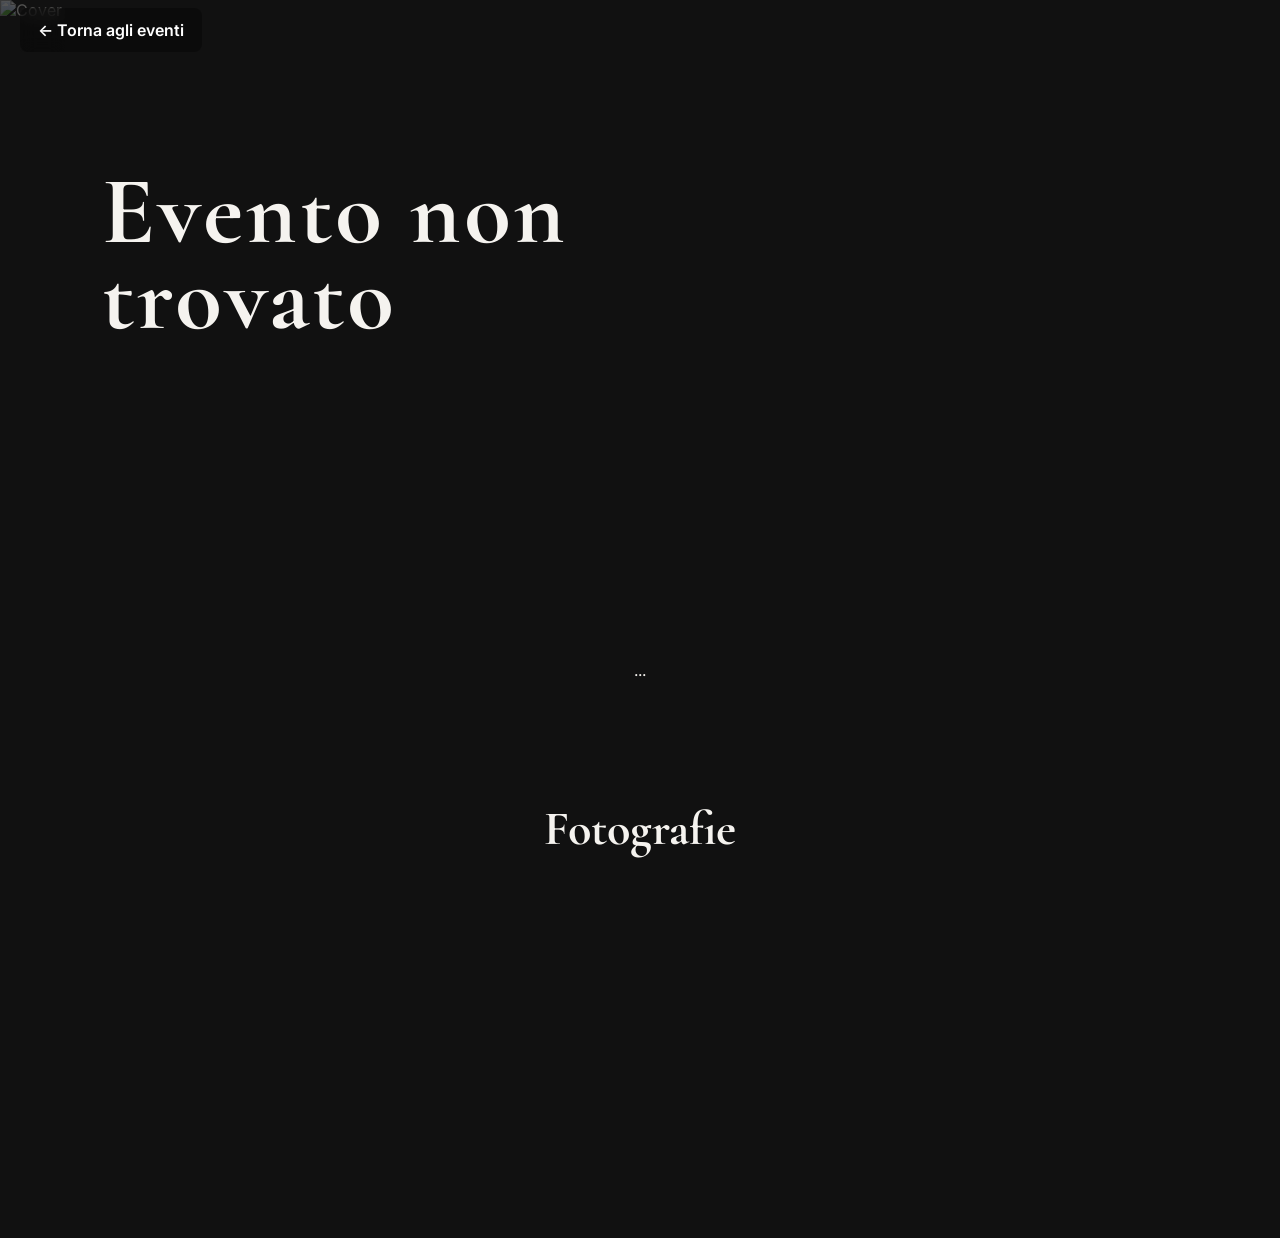
==== gallery.html @ 1625ad50 "Release Beta 0.5.0 - Multi event gallery completed" ====
<!DOCTYPE html>
<html lang="it">

<head>

    <meta charset="UTF-8">

    <meta name="viewport" content="width=device-width, initial-scale=1.0">

    <title>FLAVIUS e20</title>

    <link rel="preconnect" href="https://fonts.googleapis.com">

    <link rel="preconnect" href="https://fonts.gstatic.com" crossorigin>

    <link href="https://fonts.googleapis.com/css2?family=Cormorant+Garamond:wght@500;700&family=Inter:wght@300;400;500;600&display=swap" rel="stylesheet">

    <link rel="stylesheet" href="css/style.css">

</head>

<body>

    <nav class="topbar">

    <a href="index.html" class="back-button">
        ← Torna agli eventi
    </a>

</nav>

<header class="hero" style="height:60vh;">

    <div class="overlay"></div>

    <img id="cover-image" src="" alt="Cover">

    <section class="hero-content">

        <h1 id="event-title">
            Caricamento...
        </h1>

        <p id="event-description"></p>

        <p id="photo-count"></p>

    </section>

</header>

<section id="galleries">

    <div class="section-title">

        ...

<section id="galleries">

    <div class="section-title">

        <h2>Fotografie</h2>

    </div>

    <div id="photo-grid" class="gallery-grid"></div>

</section>

<div id="lightbox" class="lightbox">

    <span id="close-lightbox">&times;</span>

    <img id="lightbox-image" alt="">

</div>

<script src="js/event.js"></script>

</body>
</html>
---- css/style.css ----
/* ======================================================
   FLA Gallery - Home v0.1.1
   Great Project Team (GPT)
   ====================================================== */

* {
    margin: 0;
    padding: 0;
    box-sizing: border-box;
}

html {
    scroll-behavior: smooth;
}

body {
    background: #111111;
    color: #F5F3EF;
    font-family: "Inter", sans-serif;
    overflow-x: hidden;
}

/* ================= HERO ================= */

.hero {
    position: relative;
    width: 100%;
    height: 100vh;

    display: flex;
    align-items: center;

    overflow: hidden;
}

/* HERO IMAGE */

.hero img {
    position: absolute;
    inset: 0;

    width: 100%;
    height: 100%;

    object-fit: cover;

    animation: heroZoom 28s ease-in-out infinite alternate;
}

/* DARK OVERLAY */

.overlay {
    position: absolute;
    inset: 0;

    background: linear-gradient(
        90deg,
        rgba(17,17,17,.72) 0%,
        rgba(17,17,17,.48) 38%,
        rgba(17,17,17,.15) 100%
    );

    z-index: 1;
}

/* HERO CONTENT */

.hero-content {

    position: relative;

    z-index: 2;

    max-width: 650px;

    margin-left: 8vw;

    opacity: 0;

    transform: translateY(40px);

    animation: intro 1.4s ease forwards;

    animation-delay: .3s;

}

.hero h1 {

    font-family: "Cormorant Garamond", serif;

    font-size: 6rem;

    line-height: .9;

    letter-spacing: 3px;

    font-weight: 700;

}

.hero h1 span {

    display: block;

    color: #C8A96A;

}

.hero p {

    margin-top: 30px;

    font-size: 1.2rem;

    letter-spacing: .08em;

    opacity: .92;

}

/* BUTTON */

.button {

    display: inline-block;

    margin-top: 45px;

    padding: 16px 34px;

    border: 1px solid #C8A96A;

    color: #F5F3EF;

    text-decoration: none;

    font-weight: 600;

    letter-spacing: .05em;

    transition: .35s;

}

.button:hover {

    background: #C8A96A;

    color: #111111;

    letter-spacing: .12em;

}

/* ================= GALLERIES ================= */

#galleries {

    background: #111111;

    padding: 120px 8vw;

}

#galleries h2 {

    font-family: "Cormorant Garamond", serif;

    font-size: 3rem;

    margin-bottom: 20px;

}

#galleries p {

    color: #D7D3CC;

    line-height: 1.8;

    max-width: 700px;

}

/* ================= ANIMATIONS ================= */

@keyframes heroZoom {

    from {

        transform: scale(1);

    }

    to {

        transform: scale(1.06);

    }

}

@keyframes intro {

    to {

        opacity: 1;

        transform: translateY(0);

    }

}

/* ================= MOBILE ================= */

@media (max-width: 900px) {

    .hero {

        justify-content: center;

    }

    .hero-content {

        margin: 0 30px;

        text-align: center;

    }

    .hero h1 {

        font-size: 3.8rem;

    }

    .hero p {

        font-size: 1rem;

    }

    .button {

        width: 100%;

    }

    .overlay {

        background: linear-gradient(
            180deg,
            rgba(17,17,17,.45),
            rgba(17,17,17,.65)
        );

    }

}/* ===========================
   GALLERY GRID
=========================== */

.section-title{

    text-align:center;

    margin-bottom:70px;

}

.section-title h2{

    font-family:"Cormorant Garamond",serif;

    font-size:3rem;

    margin-bottom:10px;

}

.section-title p{

    color:#cfcfcf;

    letter-spacing:.04em;

}

.gallery-grid{

    display:grid;

    grid-template-columns:repeat(auto-fit,minmax(320px,1fr));

    gap:40px;

}

.gallery-card{

    cursor:pointer;

    transition:.4s;

    overflow:hidden;

    background:#1c1c1c;

    color:white;

    padding:20px;

    margin:20px 0;

    border-radius:12px;


}

.gallery-card:hover{

    transform:translateY(-8px);

}

.gallery-card img{

    width:100%;

    height: 500px;

    object-fit: contain;

    background: #111;

    display:block;

    transition:.6s;

}

.gallery-card:hover img{

    transform:scale(1.03);

}

.gallery-info{

    padding-top:18px;

}

.gallery-info h3{

    font-family:"Cormorant Garamond",serif;

    font-size:2rem;

}

.gallery-info p{

    margin-top:6px;

    color:#C8A96A;

}

.gallery-info span{

    display:block;

    margin-top:12px;

    color:#bbbbbb;

    font-size:.9rem;

}

.gallery-card img{

    border-radius:4px;
}

.gallery-info{

    padding-left:4px;
}
.gallery-meta{

    margin-top:15px;

    display:flex;

    gap:20px;

    flex-wrap:wrap;

    color:#999;

    font-size:.85rem;
}
.gallery-link{

    text-decoration:none;

    color:inherit;

    display:block;

}
.gallery-photo{

    width:100%;

    display:block;

    border-radius:8px;

    transition:.3s;

}

.gallery-photo:hover{

    transform:scale(1.02);

}
/* ==========================
   LIGHTBOX
========================== */

.lightbox{

    position:fixed;

    inset:0;

    background:rgba(0,0,0,.95);

    display:none;

    justify-content:center;

    align-items:center;

    z-index:9999;

}

.lightbox.active{

    display:flex;

}

.lightbox img{

    max-width:92vw;

    max-height:92vh;

    object-fit:contain;

}

#close-lightbox{

    position:absolute;

    top:30px;

    right:40px;

    color:white;

    font-size:50px;

    cursor:pointer;

    user-select:none;

}

.photo-card{

    overflow:hidden;

    border-radius:10px;

    background:#181818;

}

.gallery-photo{

    cursor:pointer;

    aspect-ratio:3/2;

    object-fit:cover;

    width:100%;

    display:block;

    transition:.35s;

}

.gallery-photo:hover{

    transform:scale(1.04);

}

#photo-count{

    margin-top:18px;

    color:#C8A96A;

    font-size:.95rem;

    letter-spacing:.08em;

    font-weight:600;

}

.topbar{

    position:absolute;

    top:20px;

    left:20px;

    z-index:100;

}

.back-button{

    color:white;

    text-decoration:none;

    font-weight:600;

    padding:12px 18px;

    background:rgba(0,0,0,.35);

    backdrop-filter:blur(8px);

    border-radius:8px;

    transition:.3s;

}

.back-button:hover{

    background:#C8A96A;

    color:#111;

}
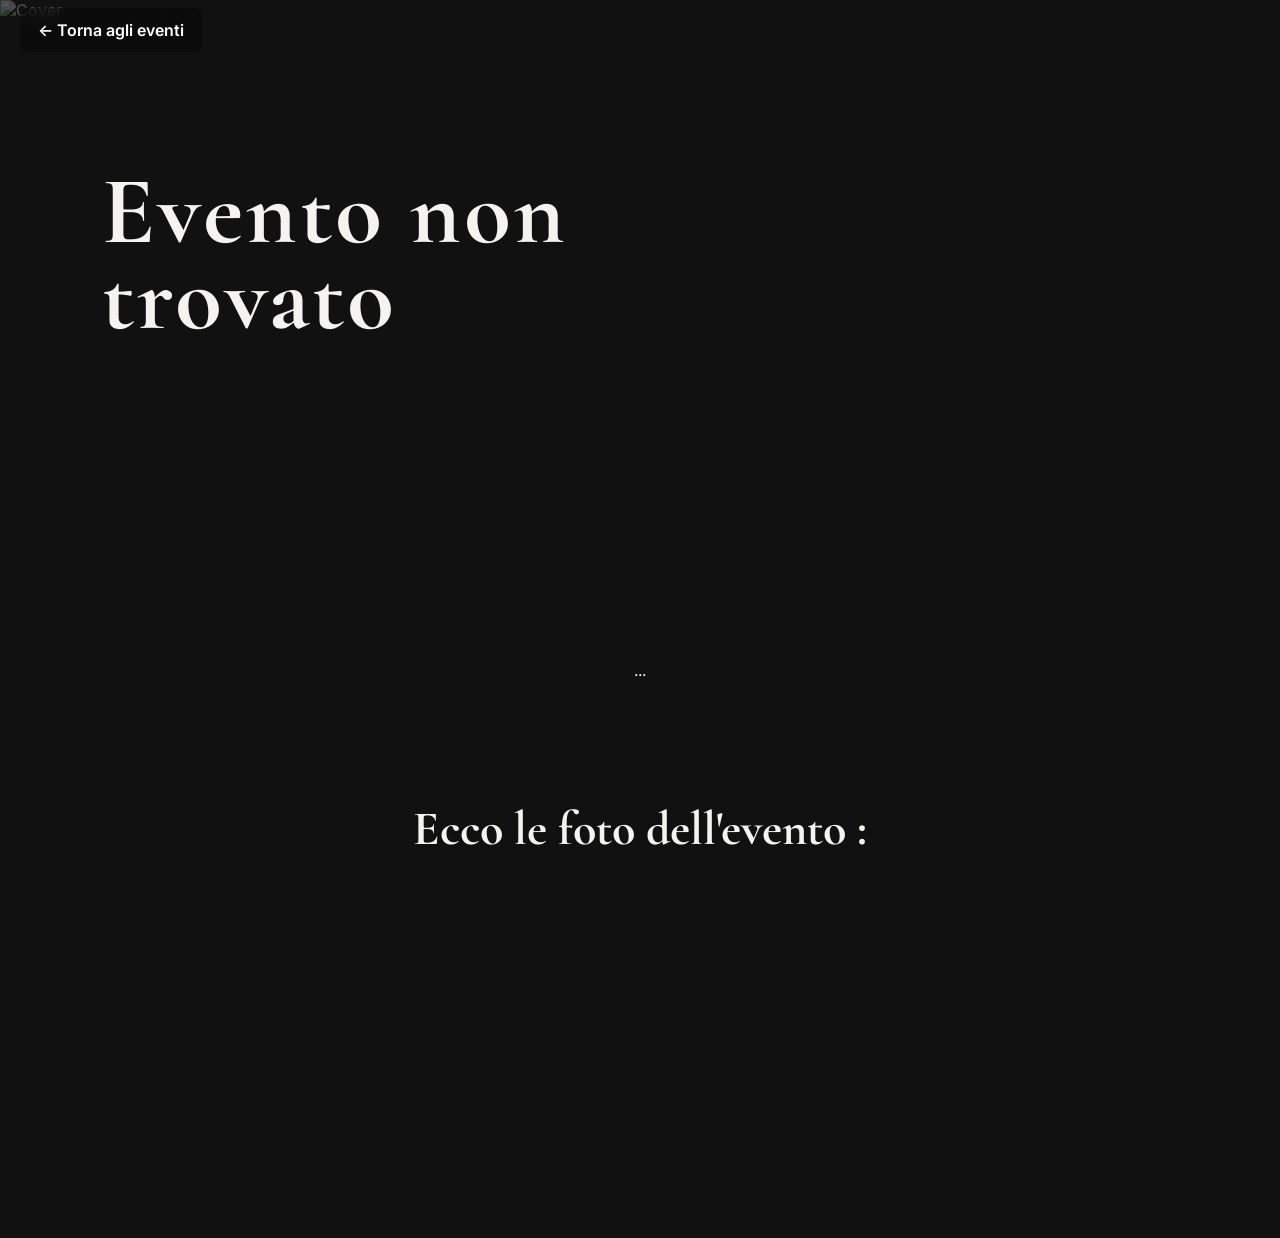
==== commit 5c92fe18: "Piccole modifiche grafiche" ====
--- a/gallery.html
+++ b/gallery.html
@@ -59,7 +59,7 @@
 
     <div class="section-title">
 
-        <h2>Fotografie</h2>
+        <h2>Ecco le foto dell'evento :</h2>
 
     </div>
 
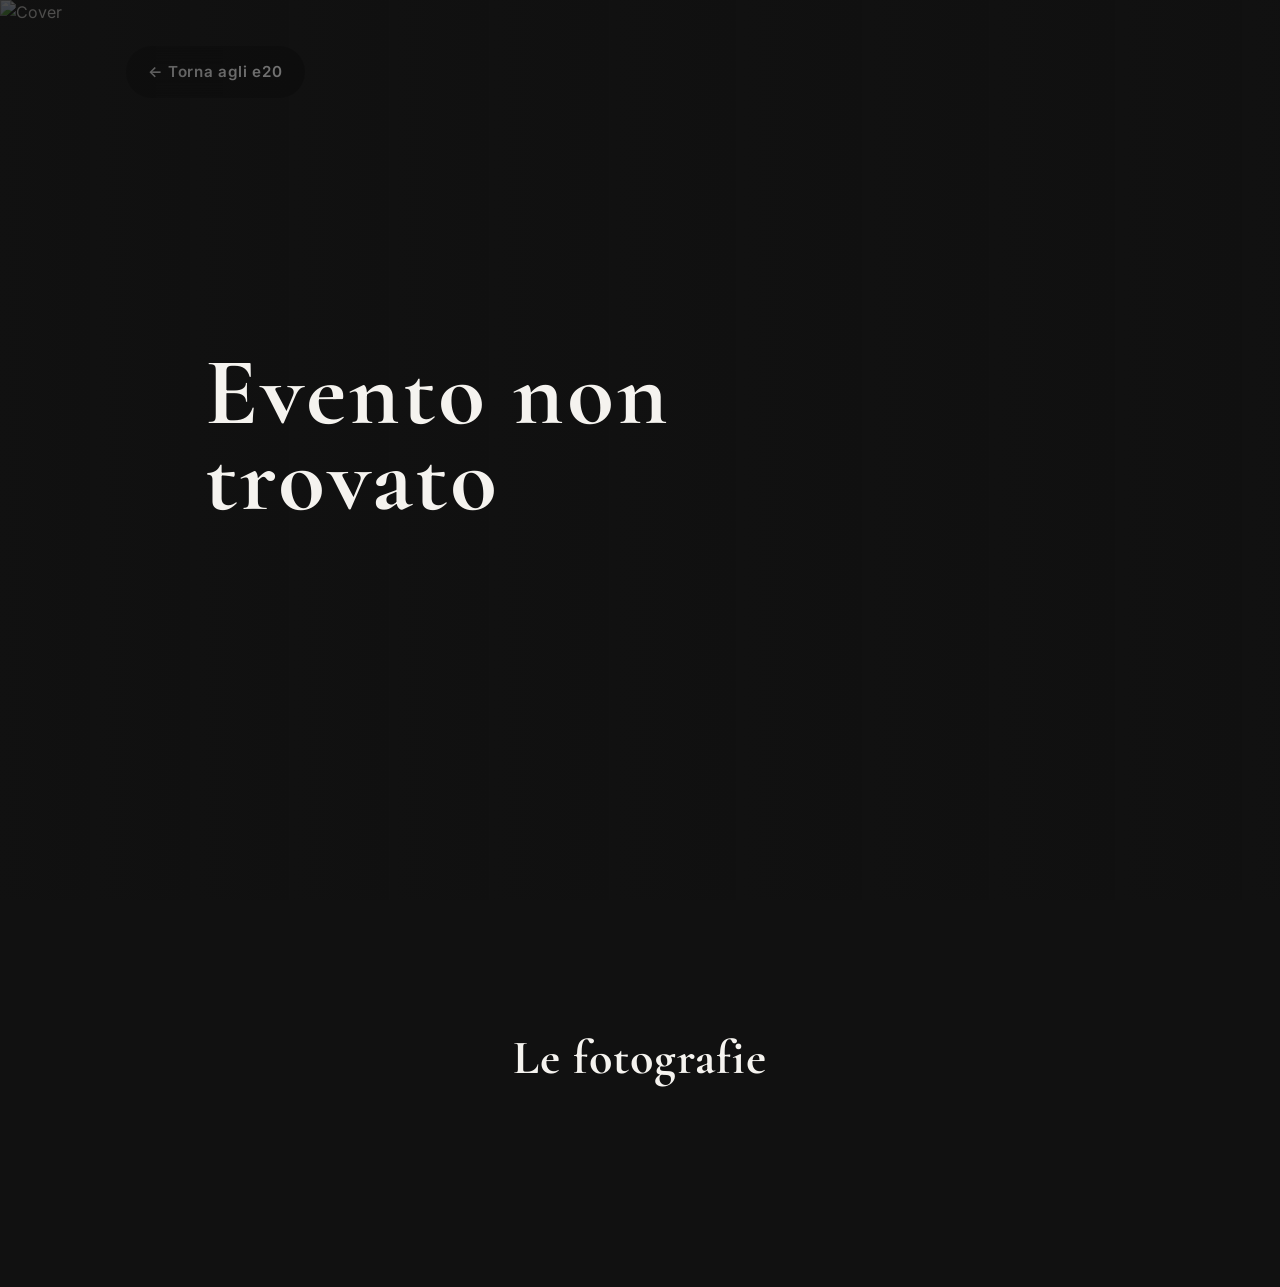
==== commit 6287424c: "Beta 0.6 - pagina evento pulita e lightbox completo" ====
--- a/gallery.html
+++ b/gallery.html
@@ -1,81 +1,55 @@
 <!DOCTYPE html>
 <html lang="it">
-
 <head>
-
     <meta charset="UTF-8">
-
     <meta name="viewport" content="width=device-width, initial-scale=1.0">
-
     <title>FLAVIUS e20</title>
 
     <link rel="preconnect" href="https://fonts.googleapis.com">
-
     <link rel="preconnect" href="https://fonts.gstatic.com" crossorigin>
-
     <link href="https://fonts.googleapis.com/css2?family=Cormorant+Garamond:wght@500;700&family=Inter:wght@300;400;500;600&display=swap" rel="stylesheet">
-
     <link rel="stylesheet" href="css/style.css">
-
 </head>
-
 <body>
 
-    <nav class="topbar">
-
-    <a href="index.html" class="back-button">
-        ← Torna agli eventi
-    </a>
-
+<nav class="topbar">
+    <a href="index.html" class="back-button">← Torna agli e20</a>
 </nav>
 
-<header class="hero" style="height:60vh;">
-
+<header class="hero event-hero">
     <div class="overlay"></div>
-
     <img id="cover-image" src="" alt="Cover">
 
     <section class="hero-content">
-
-        <h1 id="event-title">
-            Caricamento...
-        </h1>
-
+        <h1 id="event-title">Caricamento...</h1>
         <p id="event-description"></p>
-
         <p id="photo-count"></p>
-
     </section>
-
 </header>
 
-<section id="galleries">
+<main>
+    <section id="galleries" class="event-gallery-section">
+        <div class="section-title">
+            <h2>Le fotografie</h2>
+        </div>
 
-    <div class="section-title">
+        <div id="photo-grid" class="photo-grid"></div>
+    </section>
+</main>
 
-        ...
+<div id="lightbox" class="lightbox" aria-hidden="true">
+    <button id="close-lightbox" class="lightbox-close-button" type="button">Chiudi</button>
 
-<section id="galleries">
+    <button id="lightbox-prev" class="lightbox-nav lightbox-prev" type="button" aria-label="Fotografia precedente">‹</button>
 
-    <div class="section-title">
-
-        <h2>Ecco le foto dell'evento :</h2>
-
+    <div class="lightbox-content">
+        <img id="lightbox-image" alt="">
+        <div id="lightbox-counter" class="lightbox-counter">Foto 1 di 1</div>
     </div>
 
-    <div id="photo-grid" class="gallery-grid"></div>
-
-</section>
-
-<div id="lightbox" class="lightbox">
-
-    <span id="close-lightbox">&times;</span>
-
-    <img id="lightbox-image" alt="">
-
+    <button id="lightbox-next" class="lightbox-nav lightbox-next" type="button" aria-label="Fotografia successiva">›</button>
 </div>
 
 <script src="js/event.js"></script>
-
 </body>
-</html>+</html>
--- a/css/style.css
+++ b/css/style.css
@@ -1,574 +1,2036 @@
-/* ======================================================
-   FLA Gallery - Home v0.1.1
-   Great Project Team (GPT)
-   ====================================================== */
-
-* {
-    margin: 0;
-    padding: 0;
-    box-sizing: border-box;
-}
-
-html {
-    scroll-behavior: smooth;
-}
-
-body {
-    background: #111111;
-    color: #F5F3EF;
-    font-family: "Inter", sans-serif;
-    overflow-x: hidden;
-}
-
-/* ================= HERO ================= */
-
-.hero {
-    position: relative;
-    width: 100%;
-    height: 100vh;
-
-    display: flex;
-    align-items: center;
-
-    overflow: hidden;
-}
-
-/* HERO IMAGE */
-
-.hero img {
-    position: absolute;
-    inset: 0;
-
-    width: 100%;
-    height: 100%;
-
-    object-fit: cover;
-
-    animation: heroZoom 28s ease-in-out infinite alternate;
-}
-
-/* DARK OVERLAY */
-
-.overlay {
-    position: absolute;
-    inset: 0;
-
-    background: linear-gradient(
-        90deg,
-        rgba(17,17,17,.72) 0%,
-        rgba(17,17,17,.48) 38%,
-        rgba(17,17,17,.15) 100%
+/* ==========================================================
+   FLAVIUS e20
+   style.css
+   Beta 0.6
+   ========================================================== */
+
+/* ==========================================================
+   ROOT
+   ========================================================== */
+
+:root{
+
+    --bg:#111111;
+    --bg2:#181818;
+    --card:#1c1c1c;
+
+    --text:#F5F3EF;
+    --text-soft:#d8d4cd;
+
+    --gold:#C8A96A;
+    --gold-hover:#d8bc82;
+
+    --border:#2a2a2a;
+
+    --shadow:
+        0 18px 40px rgba(0,0,0,.35);
+
+    --radius:14px;
+
+    --transition:.35s ease;
+
+    --max-width:1400px;
+
+}
+
+/* ==========================================================
+   RESET
+   ========================================================== */
+
+*{
+    margin:0;
+    padding:0;
+    box-sizing:border-box;
+}
+
+html{
+
+    scroll-behavior:smooth;
+
+}
+
+body{
+
+    background:var(--bg);
+
+    color:var(--text);
+
+    font-family:"Inter",sans-serif;
+
+    overflow-x:hidden;
+
+    line-height:1.6;
+
+}
+
+/* ==========================================================
+   TYPOGRAPHY
+   ========================================================== */
+
+h1,h2,h3,h4{
+
+    font-family:"Cormorant Garamond",serif;
+
+    font-weight:700;
+
+    letter-spacing:.02em;
+
+}
+
+p{
+
+    color:var(--text-soft);
+
+}
+
+img{
+
+    max-width:100%;
+
+    display:block;
+
+}
+
+a{
+
+    color:inherit;
+
+    text-decoration:none;
+
+}
+
+/* ==========================================================
+   CONTAINER
+   ========================================================== */
+
+.container{
+
+    width:min(92%,var(--max-width));
+
+    margin:auto;
+
+}
+
+/* ==========================================================
+   HEADER
+   ========================================================== */
+
+header{
+
+    position:fixed;
+
+    top:0;
+
+    left:0;
+
+    width:100%;
+
+    z-index:1000;
+
+    transition:var(--transition);
+
+}
+
+header.scrolled{
+
+    backdrop-filter:blur(12px);
+
+    background:rgba(17,17,17,.78);
+
+    border-bottom:1px solid rgba(255,255,255,.05);
+
+}
+
+/* ==========================================================
+   NAVBAR
+   ========================================================== */
+
+nav{
+
+    display:flex;
+
+    justify-content:space-between;
+
+    align-items:center;
+
+    padding:22px 8vw;
+
+}
+
+.logo{
+
+    font-family:"Cormorant Garamond",serif;
+
+    font-size:2rem;
+
+    letter-spacing:.12em;
+
+}
+
+.logo span{
+
+    color:var(--gold);
+
+}
+
+nav ul{
+
+    display:flex;
+
+    gap:34px;
+
+    list-style:none;
+
+}
+
+nav li{
+
+    position:relative;
+
+}
+
+nav a{
+
+    font-size:.95rem;
+
+    letter-spacing:.08em;
+
+    transition:var(--transition);
+
+}
+
+nav a:hover{
+
+    color:var(--gold);
+
+}
+
+nav a::after{
+
+    content:"";
+
+    position:absolute;
+
+    left:0;
+
+    bottom:-6px;
+
+    width:0;
+
+    height:1px;
+
+    background:var(--gold);
+
+    transition:var(--transition);
+
+}
+
+nav a:hover::after{
+
+    width:100%;
+
+}
+
+/* ==========================================================
+   HERO
+   ========================================================== */
+
+.hero{
+
+    position:relative;
+
+    height:100vh;
+
+    display:flex;
+
+    align-items:center;
+
+    overflow:hidden;
+
+}
+
+.hero img{
+
+    position:absolute;
+
+    inset:0;
+
+    width:100%;
+
+    height:100%;
+
+    object-fit:cover;
+
+    animation:heroZoom 30s ease-in-out infinite alternate;
+
+}
+
+.overlay{
+
+    position:absolute;
+
+    inset:0;
+
+    background:
+
+        linear-gradient(
+            90deg,
+            rgba(17,17,17,.76) 0%,
+            rgba(17,17,17,.46) 40%,
+            rgba(17,17,17,.10) 100%
+        );
+
+    z-index:1;
+
+}
+
+.hero-content{
+
+    position:relative;
+
+    z-index:5;
+
+    max-width:700px;
+
+    margin-left:8vw;
+
+    opacity:0;
+
+    transform:translateY(40px);
+
+    animation:intro 1.2s ease forwards;
+
+    animation-delay:.4s;
+
+}
+
+.hero h1{
+
+    font-size:6rem;
+
+    line-height:.9;
+
+    letter-spacing:3px;
+
+}
+
+.hero h1 span{
+
+    display:block;
+
+    color:var(--gold);
+
+}
+
+.hero p{
+
+    margin-top:28px;
+
+    font-size:1.15rem;
+
+    max-width:560px;
+
+    letter-spacing:.05em;
+
+}
+
+/* ==========================================================
+   BUTTONS
+   ========================================================== */
+
+.button{
+
+    display:inline-flex;
+
+    align-items:center;
+
+    justify-content:center;
+
+    gap:10px;
+
+    margin-top:42px;
+
+    padding:16px 34px;
+
+    border:1px solid var(--gold);
+
+    border-radius:999px;
+
+    color:var(--text);
+
+    background:transparent;
+
+    font-weight:600;
+
+    letter-spacing:.08em;
+
+    transition:var(--transition);
+
+}
+
+.button:hover{
+
+    background:var(--gold);
+
+    color:var(--bg);
+
+    transform:translateY(-2px);
+
+    box-shadow:0 10px 30px rgba(200,169,106,.25);
+
+}
+
+/* ==========================================================
+   SECTIONS
+   ========================================================== */
+
+section{
+
+    padding:120px 8vw;
+
+}
+
+.section-title{
+
+    text-align:center;
+
+    margin-bottom:70px;
+
+}
+
+.section-title h2{
+
+    font-size:3rem;
+
+    margin-bottom:14px;
+
+}
+
+.section-title p{
+
+    max-width:720px;
+
+    margin:auto;
+
+    color:var(--text-soft);
+
+    letter-spacing:.04em;
+
+    line-height:1.8;
+
+}
+
+/* ==========================================================
+   GALLERIES
+   ========================================================== */
+
+#galleries{
+
+    background:var(--bg);
+
+}
+
+.gallery-grid{
+
+    display:grid;
+
+    grid-template-columns:repeat(auto-fit,minmax(320px,1fr));
+
+    gap:38px;
+
+    align-items:start;
+
+}
+
+.gallery-link{
+
+    display:block;
+
+    color:inherit;
+
+    text-decoration:none;
+
+}
+
+/* ==========================================================
+   GALLERY CARD
+   ========================================================== */
+
+.gallery-card{
+
+    background:var(--card);
+
+    border:1px solid rgba(255,255,255,.04);
+
+    border-radius:var(--radius);
+
+    overflow:hidden;
+
+    cursor:pointer;
+
+    transition:var(--transition);
+
+    box-shadow:var(--shadow);
+
+}
+
+.gallery-card:hover{
+
+    transform:translateY(-10px);
+
+    border-color:rgba(200,169,106,.35);
+
+}
+
+/* ==========================================================
+   COVER IMAGE
+   ========================================================== */
+
+.gallery-card img{
+
+    width:100%;
+
+    aspect-ratio:3/2;
+
+    object-fit:cover;
+
+    transition:transform .8s ease;
+
+}
+
+.gallery-card:hover img{
+
+    transform:scale(1.05);
+
+}
+
+/* ==========================================================
+   INFO
+   ========================================================== */
+
+.gallery-info{
+
+    padding:24px;
+
+}
+
+.gallery-info h3{
+
+    font-size:2rem;
+
+    margin-bottom:6px;
+
+}
+
+.gallery-info p{
+
+    color:var(--gold);
+
+    font-weight:500;
+
+}
+
+.gallery-info span{
+
+    display:block;
+
+    margin-top:14px;
+
+    font-size:.92rem;
+
+    color:#a8a8a8;
+
+    line-height:1.6;
+
+}
+
+/* ==========================================================
+   META
+   ========================================================== */
+
+.gallery-meta{
+
+    margin-top:18px;
+
+    display:flex;
+
+    flex-wrap:wrap;
+
+    gap:18px;
+
+    font-size:.86rem;
+
+    color:#969696;
+
+}
+
+.gallery-meta strong{
+
+    color:var(--gold);
+
+    font-weight:600;
+
+}
+
+/* ==========================================================
+   BADGE
+   ========================================================== */
+
+.gallery-badge{
+
+    position:absolute;
+
+    top:18px;
+
+    left:18px;
+
+    padding:8px 14px;
+
+    border-radius:999px;
+
+    background:rgba(17,17,17,.72);
+
+    backdrop-filter:blur(8px);
+
+    color:white;
+
+    font-size:.75rem;
+
+    letter-spacing:.08em;
+
+    text-transform:uppercase;
+
+    z-index:3;
+
+}
+
+.gallery-thumb{
+
+    position:relative;
+
+    overflow:hidden;
+
+}
+
+/* ==========================================================
+   ENTRY ANIMATION
+   ========================================================== */
+
+.fade-up{
+
+    opacity:0;
+
+    transform:translateY(40px);
+
+    transition:
+        opacity .9s ease,
+        transform .9s ease;
+
+}
+
+.fade-up.show{
+
+    opacity:1;
+
+    transform:translateY(0);
+
+}
+
+/* ==========================================================
+   HOVER GLOW
+   ========================================================== */
+
+.gallery-card::after{
+
+    content:"";
+
+    position:absolute;
+
+    inset:0;
+
+    pointer-events:none;
+
+    background:
+        radial-gradient(circle at top,
+        rgba(255,255,255,.08),
+        transparent 60%);
+
+    opacity:0;
+
+    transition:.45s;
+
+}
+
+.gallery-card:hover::after{
+
+    opacity:1;
+
+}
+
+/* ==========================================================
+   PHOTO GALLERY
+   ========================================================== */
+
+.photo-grid{
+
+    display:grid;
+
+    grid-template-columns:repeat(auto-fit,minmax(280px,1fr));
+
+    gap:24px;
+
+    margin-top:50px;
+
+}
+
+.photo-card{
+
+    position:relative;
+
+    overflow:hidden;
+
+    border-radius:var(--radius);
+
+    background:var(--card);
+
+    border:1px solid rgba(255,255,255,.05);
+
+    transition:var(--transition);
+
+    box-shadow:var(--shadow);
+
+}
+
+.photo-card:hover{
+
+    transform:translateY(-6px);
+
+    border-color:rgba(200,169,106,.35);
+
+}
+
+.gallery-photo{
+
+    width:100%;
+
+    aspect-ratio:3/2;
+
+    object-fit:cover;
+
+    cursor:pointer;
+
+    transition:transform .55s ease;
+
+}
+
+.photo-card:hover .gallery-photo{
+
+    transform:scale(1.06);
+
+}
+
+/* ==========================================================
+   PHOTO OVERLAY
+   ========================================================== */
+
+.photo-overlay{
+
+    position:absolute;
+
+    inset:0;
+
+    display:flex;
+
+    align-items:flex-end;
+
+    padding:20px;
+
+    background:linear-gradient(
+        to top,
+        rgba(0,0,0,.78),
+        rgba(0,0,0,.05)
     );
 
-    z-index: 1;
-}
-
-/* HERO CONTENT */
-
-.hero-content {
-
-    position: relative;
-
-    z-index: 2;
-
-    max-width: 650px;
-
-    margin-left: 8vw;
-
-    opacity: 0;
-
-    transform: translateY(40px);
-
-    animation: intro 1.4s ease forwards;
-
-    animation-delay: .3s;
-
-}
-
-.hero h1 {
-
-    font-family: "Cormorant Garamond", serif;
-
-    font-size: 6rem;
-
-    line-height: .9;
-
-    letter-spacing: 3px;
-
-    font-weight: 700;
-
-}
-
-.hero h1 span {
-
-    display: block;
-
-    color: #C8A96A;
-
-}
-
-.hero p {
-
-    margin-top: 30px;
-
-    font-size: 1.2rem;
-
-    letter-spacing: .08em;
-
-    opacity: .92;
-
-}
-
-/* BUTTON */
-
-.button {
-
-    display: inline-block;
-
-    margin-top: 45px;
-
-    padding: 16px 34px;
-
-    border: 1px solid #C8A96A;
-
-    color: #F5F3EF;
-
-    text-decoration: none;
-
-    font-weight: 600;
-
-    letter-spacing: .05em;
-
-    transition: .35s;
-
-}
-
-.button:hover {
-
-    background: #C8A96A;
-
-    color: #111111;
-
-    letter-spacing: .12em;
-
-}
-
-/* ================= GALLERIES ================= */
-
-#galleries {
-
-    background: #111111;
-
-    padding: 120px 8vw;
-
-}
-
-#galleries h2 {
-
-    font-family: "Cormorant Garamond", serif;
-
-    font-size: 3rem;
-
-    margin-bottom: 20px;
-
-}
-
-#galleries p {
-
-    color: #D7D3CC;
-
-    line-height: 1.8;
-
-    max-width: 700px;
-
-}
-
-/* ================= ANIMATIONS ================= */
-
-@keyframes heroZoom {
-
-    from {
-
-        transform: scale(1);
-
-    }
-
-    to {
-
-        transform: scale(1.06);
-
-    }
-
-}
-
-@keyframes intro {
-
-    to {
-
-        opacity: 1;
-
-        transform: translateY(0);
-
-    }
-
-}
-
-/* ================= MOBILE ================= */
-
-@media (max-width: 900px) {
-
-    .hero {
-
-        justify-content: center;
-
-    }
-
-    .hero-content {
-
-        margin: 0 30px;
-
-        text-align: center;
-
-    }
-
-    .hero h1 {
-
-        font-size: 3.8rem;
-
-    }
-
-    .hero p {
-
-        font-size: 1rem;
-
-    }
-
-    .button {
-
-        width: 100%;
-
-    }
-
-    .overlay {
-
-        background: linear-gradient(
-            180deg,
-            rgba(17,17,17,.45),
-            rgba(17,17,17,.65)
-        );
-
-    }
-
-}/* ===========================
-   GALLERY GRID
-=========================== */
-
-.section-title{
+    opacity:0;
+
+    transition:.35s;
+
+}
+
+.photo-card:hover .photo-overlay{
+
+    opacity:1;
+
+}
+
+.photo-overlay span{
+
+    color:white;
+
+    font-size:.9rem;
+
+    letter-spacing:.08em;
+
+}
+
+/* ==========================================================
+   PHOTO COUNT
+   ========================================================== */
+
+#photo-count{
+
+    margin-top:28px;
 
     text-align:center;
 
-    margin-bottom:70px;
-
-}
-
-.section-title h2{
+    color:var(--gold);
+
+    font-weight:600;
+
+    letter-spacing:.12em;
+
+    text-transform:uppercase;
+
+}
+
+/* ==========================================================
+   LIGHTBOX
+   ========================================================== */
+
+.lightbox{
+
+    position:fixed;
+
+    inset:0;
+
+    display:flex;
+
+    justify-content:center;
+
+    align-items:center;
+
+    background:rgba(0,0,0,.96);
+
+    backdrop-filter:blur(8px);
+
+    opacity:0;
+
+    visibility:hidden;
+
+    transition:.35s;
+
+    z-index:9999;
+
+}
+
+.lightbox.active{
+
+    opacity:1;
+
+    visibility:visible;
+
+}
+
+.lightbox img{
+
+    max-width:94vw;
+
+    max-height:92vh;
+
+    object-fit:contain;
+
+    border-radius:10px;
+
+    box-shadow:0 25px 60px rgba(0,0,0,.55);
+
+    animation:lightboxZoom .25s ease;
+
+}
+
+/* ==========================================================
+   CLOSE BUTTON
+   ========================================================== */
+
+#close-lightbox{
+
+    position:absolute;
+
+    top:24px;
+
+    right:32px;
+
+    width:54px;
+
+    height:54px;
+
+    border-radius:50%;
+
+    display:flex;
+
+    align-items:center;
+
+    justify-content:center;
+
+    font-size:2rem;
+
+    color:white;
+
+    cursor:pointer;
+
+    user-select:none;
+
+    background:rgba(255,255,255,.08);
+
+    transition:var(--transition);
+
+}
+
+#close-lightbox:hover{
+
+    background:var(--gold);
+
+    color:#111;
+
+    transform:rotate(90deg);
+
+}
+
+/* ==========================================================
+   LIGHTBOX NAVIGATION
+   ========================================================== */
+
+.lightbox-prev,
+.lightbox-next{
+
+    position:absolute;
+
+    top:50%;
+
+    transform:translateY(-50%);
+
+    width:58px;
+
+    height:58px;
+
+    border-radius:50%;
+
+    display:flex;
+
+    align-items:center;
+
+    justify-content:center;
+
+    cursor:pointer;
+
+    font-size:2rem;
+
+    color:white;
+
+    background:rgba(255,255,255,.08);
+
+    transition:var(--transition);
+
+    user-select:none;
+
+}
+
+.lightbox-prev{
+
+    left:28px;
+
+}
+
+.lightbox-next{
+
+    right:28px;
+
+}
+
+.lightbox-prev:hover,
+.lightbox-next:hover{
+
+    background:var(--gold);
+
+    color:#111;
+
+}
+
+/* ==========================================================
+   TOPBAR
+   ========================================================== */
+
+.topbar{
+
+    position:absolute;
+
+    top:24px;
+
+    left:24px;
+
+    z-index:100;
+
+}
+
+.back-button{
+
+    display:inline-flex;
+
+    align-items:center;
+
+    gap:10px;
+
+    padding:14px 22px;
+
+    border-radius:999px;
+
+    background:rgba(0,0,0,.45);
+
+    backdrop-filter:blur(10px);
+
+    color:white;
+
+    font-weight:600;
+
+    letter-spacing:.05em;
+
+    transition:var(--transition);
+
+}
+
+.back-button:hover{
+
+    background:var(--gold);
+
+    color:#111;
+
+}
+
+/* ==========================================================
+   FOOTER
+   ========================================================== */
+
+footer{
+
+    margin-top:120px;
+
+    padding:70px 8vw;
+
+    background:#0d0d0d;
+
+    border-top:1px solid rgba(255,255,255,.05);
+
+}
+
+.footer-container{
+
+    display:flex;
+
+    justify-content:space-between;
+
+    align-items:center;
+
+    flex-wrap:wrap;
+
+    gap:30px;
+
+}
+
+.footer-logo{
 
     font-family:"Cormorant Garamond",serif;
 
+    font-size:2rem;
+
+    letter-spacing:.10em;
+
+}
+
+.footer-logo span{
+
+    color:var(--gold);
+
+}
+
+.footer-text{
+
+    color:#9f9f9f;
+
+    font-size:.95rem;
+
+}
+
+.footer-links{
+
+    display:flex;
+
+    gap:22px;
+
+}
+
+.footer-links a{
+
+    color:#b8b8b8;
+
+    transition:var(--transition);
+
+}
+
+.footer-links a:hover{
+
+    color:var(--gold);
+
+}
+
+/* ==========================================================
+   COPYRIGHT
+   ========================================================== */
+
+.copyright{
+
+    margin-top:35px;
+
+    text-align:center;
+
+    color:#777;
+
+    font-size:.85rem;
+
+    letter-spacing:.08em;
+
+}
+
+/* ==========================================================
+   ANIMATIONS
+   ========================================================== */
+
+@keyframes lightboxZoom{
+
+    from{
+
+        opacity:0;
+
+        transform:scale(.94);
+
+    }
+
+    to{
+
+        opacity:1;
+
+        transform:scale(1);
+
+    }
+
+}
+
+/* ==========================================================
+   CONTACT SECTION
+   ========================================================== */
+
+#contact{
+
+    background:linear-gradient(
+        180deg,
+        #181818 0%,
+        #111111 100%
+    );
+
+}
+
+.contact-wrapper{
+
+    max-width:900px;
+
+    margin:auto;
+
+    text-align:center;
+
+}
+
+.contact-wrapper h2{
+
     font-size:3rem;
 
-    margin-bottom:10px;
-
-}
-
-.section-title p{
-
-    color:#cfcfcf;
-
-    letter-spacing:.04em;
-
-}
-
-.gallery-grid{
-
-    display:grid;
-
-    grid-template-columns:repeat(auto-fit,minmax(320px,1fr));
-
-    gap:40px;
-
-}
-
-.gallery-card{
+    margin-bottom:20px;
+
+}
+
+.contact-wrapper p{
+
+    max-width:700px;
+
+    margin:0 auto 45px;
+
+    line-height:1.8;
+
+}
+
+/* ==========================================================
+   CONTACT BUTTONS
+   ========================================================== */
+
+.contact-actions{
+
+    display:flex;
+
+    justify-content:center;
+
+    flex-wrap:wrap;
+
+    gap:18px;
+
+}
+
+.contact-actions .button{
+
+    min-width:220px;
+
+}
+
+/* ==========================================================
+   SOCIAL
+   ========================================================== */
+
+.social-links{
+
+    display:flex;
+
+    justify-content:center;
+
+    gap:22px;
+
+    margin-top:50px;
+
+}
+
+.social-links a{
+
+    width:54px;
+
+    height:54px;
+
+    display:flex;
+
+    align-items:center;
+
+    justify-content:center;
+
+    border-radius:50%;
+
+    background:#1d1d1d;
+
+    border:1px solid rgba(255,255,255,.05);
+
+    transition:var(--transition);
+
+}
+
+.social-links a:hover{
+
+    background:var(--gold);
+
+    color:#111;
+
+    transform:translateY(-4px);
+
+}
+
+/* ==========================================================
+   SCROLL TO TOP
+   ========================================================== */
+
+.scroll-top{
+
+    position:fixed;
+
+    right:30px;
+
+    bottom:30px;
+
+    width:56px;
+
+    height:56px;
+
+    border-radius:50%;
+
+    background:rgba(17,17,17,.75);
+
+    backdrop-filter:blur(10px);
+
+    display:flex;
+
+    align-items:center;
+
+    justify-content:center;
+
+    color:white;
+
+    border:1px solid rgba(255,255,255,.05);
 
     cursor:pointer;
 
-    transition:.4s;
-
-    overflow:hidden;
-
-    background:#1c1c1c;
-
-    color:white;
+    opacity:0;
+
+    visibility:hidden;
+
+    transition:var(--transition);
+
+    z-index:999;
+
+}
+
+.scroll-top.show{
+
+    opacity:1;
+
+    visibility:visible;
+
+}
+
+.scroll-top:hover{
+
+    background:var(--gold);
+
+    color:#111;
+
+}
+
+/* ==========================================================
+   LOADING
+   ========================================================== */
+
+.loader{
+
+    position:fixed;
+
+    inset:0;
+
+    display:flex;
+
+    align-items:center;
+
+    justify-content:center;
+
+    background:#111;
+
+    z-index:99999;
+
+    transition:.5s;
+
+}
+
+.loader.hide{
+
+    opacity:0;
+
+    visibility:hidden;
+
+}
+
+.loader-circle{
+
+    width:60px;
+
+    height:60px;
+
+    border-radius:50%;
+
+    border:3px solid rgba(255,255,255,.15);
+
+    border-top-color:var(--gold);
+
+    animation:spin 1s linear infinite;
+
+}
+
+/* ==========================================================
+   REVEAL ANIMATION
+   ========================================================== */
+
+.reveal{
+
+    opacity:0;
+
+    transform:translateY(50px);
+
+    transition:
+        opacity .8s ease,
+        transform .8s ease;
+
+}
+
+.reveal.active{
+
+    opacity:1;
+
+    transform:translateY(0);
+
+}
+
+/* ==========================================================
+   FADE
+   ========================================================== */
+
+.fade{
+
+    opacity:0;
+
+    transition:opacity .8s ease;
+
+}
+
+.fade.show{
+
+    opacity:1;
+
+}
+
+/* ==========================================================
+   UTILITIES
+   ========================================================== */
+
+.text-center{
+
+    text-align:center;
+
+}
+
+.mt-20{
+
+    margin-top:20px;
+
+}
+
+.mt-40{
+
+    margin-top:40px;
+
+}
+
+.mt-60{
+
+    margin-top:60px;
+
+}
+
+.mb-20{
+
+    margin-bottom:20px;
+
+}
+
+.mb-40{
+
+    margin-bottom:40px;
+
+}
+
+.hidden{
+
+    display:none !important;
+
+}
+
+.shadow{
+
+    box-shadow:var(--shadow);
+
+}
+
+.rounded{
+
+    border-radius:var(--radius);
+
+}
+
+/* ==========================================================
+   SELECTION
+   ========================================================== */
+
+::selection{
+
+    background:var(--gold);
+
+    color:#111;
+
+}
+
+/* ==========================================================
+   SCROLLBAR
+   ========================================================== */
+
+::-webkit-scrollbar{
+
+    width:11px;
+
+}
+
+::-webkit-scrollbar-track{
+
+    background:#111;
+
+}
+
+::-webkit-scrollbar-thumb{
+
+    background:#444;
+
+    border-radius:20px;
+
+}
+
+::-webkit-scrollbar-thumb:hover{
+
+    background:var(--gold);
+
+}
+
+/* ==========================================================
+   ANIMATIONS
+   ========================================================== */
+
+@keyframes spin{
+
+    from{
+
+        transform:rotate(0deg);
+
+    }
+
+    to{
+
+        transform:rotate(360deg);
+
+    }
+
+}
+
+@keyframes heroZoom{
+
+    from{
+
+        transform:scale(1);
+
+    }
+
+    to{
+
+        transform:scale(1.06);
+
+    }
+
+}
+
+@keyframes intro{
+
+    from{
+
+        opacity:0;
+
+        transform:translateY(40px);
+
+    }
+
+    to{
+
+        opacity:1;
+
+        transform:translateY(0);
+
+    }
+
+}
+
+/* ==========================================================
+RESPONSIVE DESIGN
+========================================================== */
+
+/* TABLET */
+
+@media(max-width:1024px){
+
+    .hero-content h1{
+        font-size:4rem;
+    }
+
+
+    .section-title{
+        font-size:2.6rem;
+    }
+
+
+    .gallery-grid{
+
+        grid-template-columns:
+        repeat(2,1fr);
+
+    }
+
+
+    .contact-wrapper h2{
+
+        font-size:2.5rem;
+
+    }
+
+}
+
+
+
+/* MOBILE */
+
+@media(max-width:768px){
+
+
+    html{
+
+        scroll-padding-top:80px;
+
+    }
+
+
+    body{
+
+        overflow-x:hidden;
+
+    }
+
+
+    /* TOPBAR */
+
+    .topbar{
+
+        height:70px;
+
+        padding:0 20px;
+
+    }
+
+
+    .logo{
+
+        font-size:1.4rem;
+
+    }
+
+
+    .menu{
+
+        display:none;
+
+    }
+
+
+
+    /* HERO */
+
+    .hero{
+
+        min-height:90vh;
+
+    }
+
+
+    .hero-content{
+
+        padding:0 25px;
+
+    }
+
+
+    .hero-content h1{
+
+        font-size:2.8rem;
+
+        line-height:1.1;
+
+    }
+
+
+    .hero-content p{
+
+        font-size:1rem;
+
+    }
+
+
+
+    /* SECTIONS */
+
+    section{
+
+        padding:70px 20px;
+
+    }
+
+
+    .section-title{
+
+        font-size:2rem;
+
+    }
+
+
+
+    /* GALLERY */
+
+    .gallery-grid{
+
+        grid-template-columns:1fr;
+
+        gap:18px;
+
+    }
+
+
+    .gallery-card{
+
+        border-radius:18px;
+
+    }
+
+
+    .gallery-card img{
+
+        width:100%;
+
+        height:auto;
+
+        aspect-ratio:3/2;
+
+        object-fit:cover;
+
+    }
+
+
+
+    /* BUTTONS */
+
+    .button{
+
+        width:100%;
+
+        max-width:320px;
+
+        margin:auto;
+
+    }
+
+
+
+    .contact-actions{
+
+        flex-direction:column;
+
+        align-items:center;
+
+    }
+
+
+
+    /* SOCIAL */
+
+    .social-links{
+
+        gap:15px;
+
+    }
+
+
+    .social-links a{
+
+        width:48px;
+
+        height:48px;
+
+    }
+
+
+
+    /* SCROLL TOP */
+
+    .scroll-top{
+
+        right:18px;
+
+        bottom:18px;
+
+        width:48px;
+
+        height:48px;
+
+    }
+
+
+}
+
+
+
+
+/* SMALL MOBILE */
+
+@media(max-width:420px){
+
+
+    .hero-content h1{
+
+        font-size:2.3rem;
+
+    }
+
+
+    .section-title{
+
+        font-size:1.8rem;
+
+    }
+
+
+    .gallery-info h3{
+
+        font-size:1.2rem;
+
+    }
+
+
+}
+
+
+
+/* ==========================================================
+LIGHTBOX MOBILE OPTIMIZATION
+========================================================== */
+
+
+.lightbox{
 
     padding:20px;
 
-    margin:20px 0;
+}
+
+
+
+.lightbox img{
+
+    max-width:95vw;
+
+    max-height:90vh;
+
+    object-fit:contain;
 
     border-radius:12px;
 
-
-}
-
-.gallery-card:hover{
-
-    transform:translateY(-8px);
-
-}
-
-.gallery-card img{
-
-    width:100%;
-
-    height: 500px;
-
-    object-fit: contain;
-
-    background: #111;
-
-    display:block;
-
-    transition:.6s;
-
-}
-
-.gallery-card:hover img{
-
-    transform:scale(1.03);
-
-}
-
-.gallery-info{
-
-    padding-top:18px;
-
-}
-
-.gallery-info h3{
-
-    font-family:"Cormorant Garamond",serif;
-
-    font-size:2rem;
-
-}
-
-.gallery-info p{
-
-    margin-top:6px;
-
-    color:#C8A96A;
-
-}
-
-.gallery-info span{
-
-    display:block;
-
-    margin-top:12px;
-
-    color:#bbbbbb;
+}
+
+
+
+.lightbox-close{
+
+    top:20px;
+
+    right:20px;
+
+    width:45px;
+
+    height:45px;
+
+}
+
+
+
+.lightbox-prev,
+.lightbox-next{
+
+    width:45px;
+
+    height:45px;
+
+}
+
+
+
+@media(max-width:600px){
+
+
+    .lightbox-prev{
+
+        left:10px;
+
+    }
+
+
+    .lightbox-next{
+
+        right:10px;
+
+    }
+
+
+}
+
+
+
+/* ==========================================================
+IOS / SAFARI FIXES
+========================================================== */
+
+
+@supports(-webkit-touch-callout:none){
+
+
+    .hero{
+
+        min-height:-webkit-fill-available;
+
+    }
+
+
+    .loader{
+
+        height:-webkit-fill-available;
+
+    }
+
+
+}
+
+
+
+/* ==========================================================
+TOUCH DEVICES
+========================================================== */
+
+
+@media(hover:none){
+
+
+    .gallery-card:hover{
+
+        transform:none;
+
+    }
+
+
+    .button:hover{
+
+        transform:none;
+
+    }
+
+
+}
+
+
+
+/* ==========================================================
+REDUCED MOTION
+========================================================== */
+
+
+@media(prefers-reduced-motion:reduce){
+
+
+    *,
+    *::before,
+    *::after{
+
+        animation-duration:.01ms !important;
+
+        animation-iteration-count:1 !important;
+
+        scroll-behavior:auto !important;
+
+        transition-duration:.01ms !important;
+
+    }
+
+
+}
+
+
+
+/* ==========================================================
+PRINT
+========================================================== */
+
+
+@media print{
+
+
+    .topbar,
+    .scroll-top,
+    .loader,
+    .social-links,
+    .contact-actions{
+
+        display:none !important;
+
+    }
+
+
+    body{
+
+        background:white;
+
+        color:black;
+
+    }
+
+
+    img{
+
+        max-width:100%;
+
+    }
+
+
+}
+
+
+
+/* ==========================================================
+FOOTER FINAL
+========================================================== */
+
+
+footer{
+
+    background:#0b0b0b;
+
+    padding:50px 20px;
+
+    text-align:center;
+
+    border-top:1px solid rgba(255,255,255,.05);
+
+}
+
+
+
+footer p{
+
+    margin:0;
+
+    color:#777;
 
     font-size:.9rem;
 
 }
 
-.gallery-card img{
-
-    border-radius:4px;
-}
-
-.gallery-info{
-
-    padding-left:4px;
-}
-.gallery-meta{
-
-    margin-top:15px;
-
-    display:flex;
-
-    gap:20px;
-
-    flex-wrap:wrap;
-
-    color:#999;
-
-    font-size:.85rem;
-}
-.gallery-link{
-
-    text-decoration:none;
-
-    color:inherit;
-
-    display:block;
-
-}
-.gallery-photo{
-
-    width:100%;
-
-    display:block;
-
-    border-radius:8px;
-
-    transition:.3s;
-
-}
-
-.gallery-photo:hover{
-
-    transform:scale(1.02);
-
-}
-/* ==========================
-   LIGHTBOX
-========================== */
-
-.lightbox{
-
-    position:fixed;
-
-    inset:0;
-
-    background:rgba(0,0,0,.95);
-
-    display:none;
-
-    justify-content:center;
-
-    align-items:center;
-
-    z-index:9999;
-
-}
-
-.lightbox.active{
-
-    display:flex;
-
-}
-
-.lightbox img{
-
-    max-width:92vw;
-
-    max-height:92vh;
-
-    object-fit:contain;
-
-}
-
-#close-lightbox{
-
-    position:absolute;
-
-    top:30px;
-
-    right:40px;
-
-    color:white;
-
-    font-size:50px;
-
-    cursor:pointer;
-
-    user-select:none;
-
-}
-
-.photo-card{
-
-    overflow:hidden;
-
-    border-radius:10px;
-
-    background:#181818;
-
-}
-
-.gallery-photo{
-
-    cursor:pointer;
-
-    aspect-ratio:3/2;
-
-    object-fit:cover;
-
-    width:100%;
-
-    display:block;
-
-    transition:.35s;
-
-}
-
-.gallery-photo:hover{
-
-    transform:scale(1.04);
-
-}
-
-#photo-count{
-
-    margin-top:18px;
-
-    color:#C8A96A;
-
-    font-size:.95rem;
-
-    letter-spacing:.08em;
+
+
+footer strong{
+
+    color:var(--gold);
 
     font-weight:600;
 
 }
 
-.topbar{
-
-    position:absolute;
-
-    top:20px;
-
-    left:20px;
-
-    z-index:100;
-
-}
-
-.back-button{
-
-    color:white;
-
-    text-decoration:none;
-
-    font-weight:600;
-
-    padding:12px 18px;
-
-    background:rgba(0,0,0,.35);
-
-    backdrop-filter:blur(8px);
-
-    border-radius:8px;
-
-    transition:.3s;
-
-}
-
-.back-button:hover{
-
-    background:#C8A96A;
-
-    color:#111;
-
-}+
+
+/* ==========================================================
+END STYLE.CSS
+FLAVIUS e20
+Beta 0.6
+========================================================== */
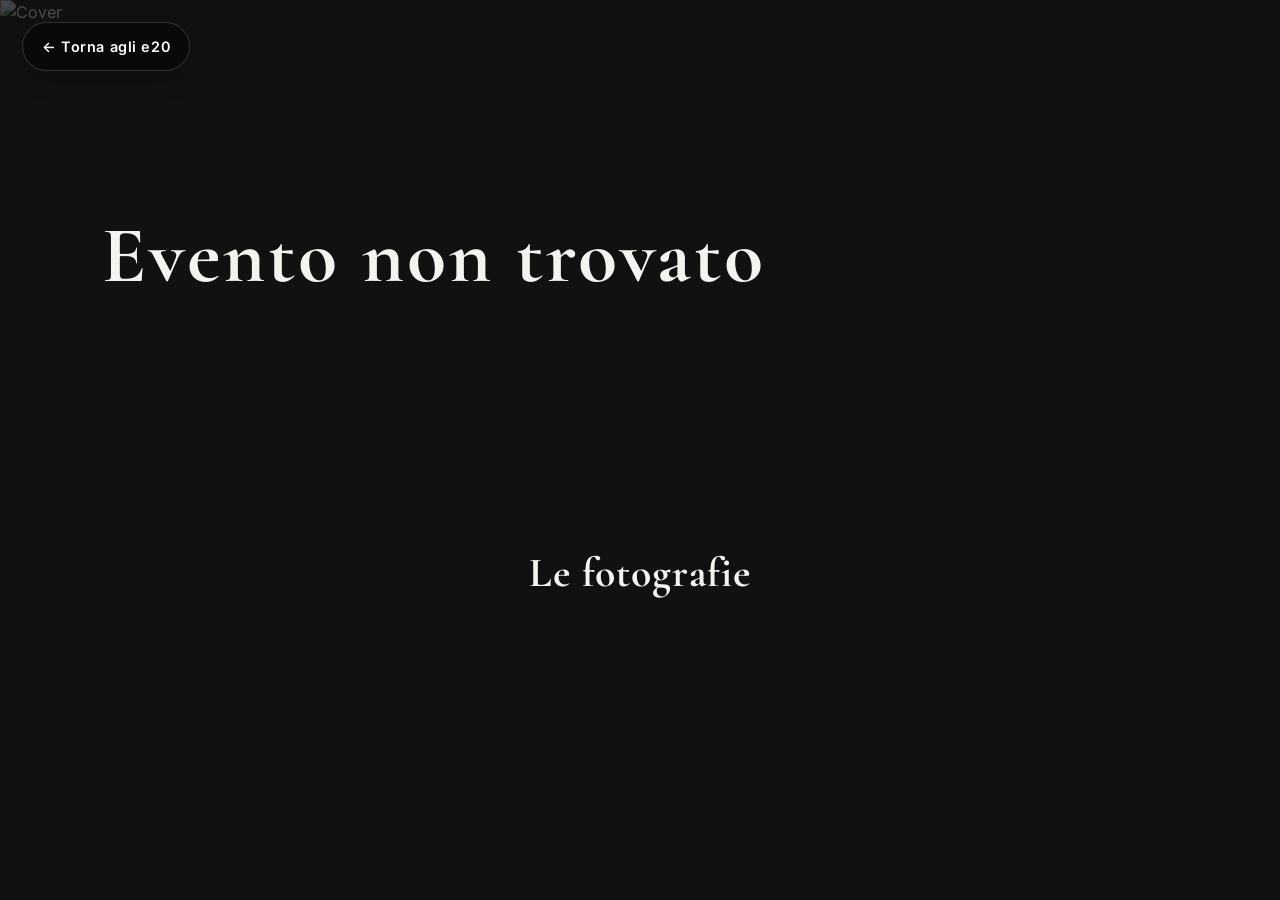
==== commit b8394b7e: "Beta 0.6.1 - forza aggiornamento CSS su mobile" ====
--- a/gallery.html
+++ b/gallery.html
@@ -8,7 +8,7 @@
     <link rel="preconnect" href="https://fonts.googleapis.com">
     <link rel="preconnect" href="https://fonts.gstatic.com" crossorigin>
     <link href="https://fonts.googleapis.com/css2?family=Cormorant+Garamond:wght@500;700&family=Inter:wght@300;400;500;600&display=swap" rel="stylesheet">
-    <link rel="stylesheet" href="css/style.css">
+    <link rel="stylesheet" href="css/style.css?v=0.6.1">
 </head>
 <body>
 
@@ -39,7 +39,6 @@
 
 <div id="lightbox" class="lightbox" aria-hidden="true">
     <button id="close-lightbox" class="lightbox-close-button" type="button">Chiudi</button>
-
     <button id="lightbox-prev" class="lightbox-nav lightbox-prev" type="button" aria-label="Fotografia precedente">‹</button>
 
     <div class="lightbox-content">
@@ -50,6 +49,6 @@
     <button id="lightbox-next" class="lightbox-nav lightbox-next" type="button" aria-label="Fotografia successiva">›</button>
 </div>
 
-<script src="js/event.js"></script>
+<script src="js/event.js?v=0.6.1"></script>
 </body>
 </html>
--- a/css/style.css
+++ b/css/style.css
@@ -4,2033 +4,179 @@
    Beta 0.6
    ========================================================== */
 
-/* ==========================================================
-   ROOT
-   ========================================================== */
-
 :root{
-
     --bg:#111111;
     --bg2:#181818;
     --card:#1c1c1c;
-
     --text:#F5F3EF;
     --text-soft:#d8d4cd;
-
     --gold:#C8A96A;
     --gold-hover:#d8bc82;
-
-    --border:#2a2a2a;
-
-    --shadow:
-        0 18px 40px rgba(0,0,0,.35);
-
+    --border:rgba(255,255,255,.07);
     --radius:14px;
-
+    --shadow:0 18px 40px rgba(0,0,0,.35);
     --transition:.35s ease;
-
     --max-width:1400px;
-
 }
 
-/* ==========================================================
-   RESET
-   ========================================================== */
-
-*{
-    margin:0;
-    padding:0;
-    box-sizing:border-box;
-}
-
-html{
-
-    scroll-behavior:smooth;
-
-}
-
-body{
-
-    background:var(--bg);
-
-    color:var(--text);
-
-    font-family:"Inter",sans-serif;
-
-    overflow-x:hidden;
-
-    line-height:1.6;
-
-}
-
-/* ==========================================================
-   TYPOGRAPHY
-   ========================================================== */
-
-h1,h2,h3,h4{
-
-    font-family:"Cormorant Garamond",serif;
-
-    font-weight:700;
-
-    letter-spacing:.02em;
-
-}
-
-p{
-
-    color:var(--text-soft);
-
-}
-
-img{
-
-    max-width:100%;
-
-    display:block;
-
-}
-
-a{
-
-    color:inherit;
-
-    text-decoration:none;
-
-}
-
-/* ==========================================================
-   CONTAINER
-   ========================================================== */
-
-.container{
-
-    width:min(92%,var(--max-width));
-
-    margin:auto;
-
-}
-
-/* ==========================================================
-   HEADER
-   ========================================================== */
-
-header{
-
-    position:fixed;
-
-    top:0;
-
-    left:0;
-
-    width:100%;
-
-    z-index:1000;
-
-    transition:var(--transition);
-
-}
-
-header.scrolled{
-
-    backdrop-filter:blur(12px);
-
-    background:rgba(17,17,17,.78);
-
-    border-bottom:1px solid rgba(255,255,255,.05);
-
-}
-
-/* ==========================================================
-   NAVBAR
-   ========================================================== */
-
-nav{
-
-    display:flex;
-
-    justify-content:space-between;
-
-    align-items:center;
-
-    padding:22px 8vw;
-
-}
-
-.logo{
-
-    font-family:"Cormorant Garamond",serif;
-
-    font-size:2rem;
-
-    letter-spacing:.12em;
-
-}
-
-.logo span{
-
-    color:var(--gold);
-
-}
-
-nav ul{
-
-    display:flex;
-
-    gap:34px;
-
-    list-style:none;
-
-}
-
-nav li{
-
-    position:relative;
-
-}
-
-nav a{
-
-    font-size:.95rem;
-
-    letter-spacing:.08em;
-
-    transition:var(--transition);
-
-}
-
-nav a:hover{
-
-    color:var(--gold);
-
-}
-
-nav a::after{
-
-    content:"";
-
-    position:absolute;
-
-    left:0;
-
-    bottom:-6px;
-
-    width:0;
-
-    height:1px;
-
-    background:var(--gold);
-
-    transition:var(--transition);
-
-}
-
-nav a:hover::after{
-
-    width:100%;
-
-}
+*{margin:0;padding:0;box-sizing:border-box;}
+html{scroll-behavior:smooth;}
+body{background:var(--bg);color:var(--text);font-family:"Inter",sans-serif;line-height:1.6;overflow-x:hidden;}
+body.lightbox-open{overflow:hidden;}
+img{display:block;max-width:100%;}
+a{color:inherit;text-decoration:none;}
+button{font:inherit;}
+h1,h2,h3,h4{font-family:"Cormorant Garamond",serif;font-weight:700;letter-spacing:.02em;}
+p{color:var(--text-soft);}
 
 /* ==========================================================
    HERO
    ========================================================== */
-
-.hero{
-
-    position:relative;
-
-    height:100vh;
-
-    display:flex;
-
-    align-items:center;
-
-    overflow:hidden;
-
-}
-
-.hero img{
-
-    position:absolute;
-
-    inset:0;
-
-    width:100%;
-
-    height:100%;
-
-    object-fit:cover;
-
-    animation:heroZoom 30s ease-in-out infinite alternate;
-
-}
-
-.overlay{
-
-    position:absolute;
-
-    inset:0;
-
-    background:
-
-        linear-gradient(
-            90deg,
-            rgba(17,17,17,.76) 0%,
-            rgba(17,17,17,.46) 40%,
-            rgba(17,17,17,.10) 100%
-        );
-
-    z-index:1;
-
-}
-
-.hero-content{
-
-    position:relative;
-
-    z-index:5;
-
-    max-width:700px;
-
-    margin-left:8vw;
-
-    opacity:0;
-
-    transform:translateY(40px);
-
-    animation:intro 1.2s ease forwards;
-
-    animation-delay:.4s;
-
-}
-
-.hero h1{
-
-    font-size:6rem;
-
-    line-height:.9;
-
-    letter-spacing:3px;
-
-}
-
-.hero h1 span{
-
-    display:block;
-
-    color:var(--gold);
-
-}
-
-.hero p{
-
-    margin-top:28px;
-
-    font-size:1.15rem;
-
-    max-width:560px;
-
-    letter-spacing:.05em;
-
-}
+.hero{position:relative;width:100%;height:100vh;display:flex;align-items:center;overflow:hidden;}
+.hero img{position:absolute;inset:0;width:100%;height:100%;object-fit:cover;animation:heroZoom 30s ease-in-out infinite alternate;}
+.overlay{position:absolute;inset:0;z-index:1;background:linear-gradient(90deg,rgba(17,17,17,.76) 0%,rgba(17,17,17,.46) 40%,rgba(17,17,17,.10) 100%);}
+.hero-content{position:relative;z-index:5;max-width:700px;margin-left:8vw;opacity:0;transform:translateY(40px);animation:intro 1.2s ease forwards;animation-delay:.35s;}
+.hero h1{font-size:6rem;line-height:.9;letter-spacing:3px;}
+.hero h1 span{display:block;color:var(--gold);}
+.hero p{margin-top:28px;font-size:1.15rem;max-width:560px;letter-spacing:.05em;}
+.event-hero{height:60vh;min-height:430px;}
+.event-hero .hero-content{max-width:900px;}
+.event-hero .hero-content h1{font-size:5rem;}
 
 /* ==========================================================
    BUTTONS
    ========================================================== */
-
-.button{
-
-    display:inline-flex;
-
-    align-items:center;
-
-    justify-content:center;
-
-    gap:10px;
-
-    margin-top:42px;
-
-    padding:16px 34px;
-
-    border:1px solid var(--gold);
-
-    border-radius:999px;
-
-    color:var(--text);
-
-    background:transparent;
-
-    font-weight:600;
-
-    letter-spacing:.08em;
-
-    transition:var(--transition);
-
-}
-
-.button:hover{
-
-    background:var(--gold);
-
-    color:var(--bg);
-
-    transform:translateY(-2px);
-
-    box-shadow:0 10px 30px rgba(200,169,106,.25);
-
-}
+.button{display:inline-flex;align-items:center;justify-content:center;gap:10px;margin-top:42px;padding:15px 30px;border:1px solid var(--gold);border-radius:999px;color:var(--text);background:transparent;font-weight:600;letter-spacing:.07em;transition:var(--transition);}
+.button:hover{background:var(--gold);color:var(--bg);transform:translateY(-2px);box-shadow:0 10px 30px rgba(200,169,106,.25);}
+.small-button{margin-top:22px;padding:12px 22px;font-size:.88rem;}
 
 /* ==========================================================
-   SECTIONS
+   HOME SECTIONS
    ========================================================== */
-
-section{
-
-    padding:120px 8vw;
-
-}
-
-.section-title{
-
-    text-align:center;
-
-    margin-bottom:70px;
-
-}
-
-.section-title h2{
-
-    font-size:3rem;
-
-    margin-bottom:14px;
-
-}
-
-.section-title p{
-
-    max-width:720px;
-
-    margin:auto;
-
-    color:var(--text-soft);
-
-    letter-spacing:.04em;
-
-    line-height:1.8;
-
-}
+main{background:var(--bg);}
+#galleries{padding:0;background:var(--bg);}
+.featured-section,.recent-section{padding:105px 8vw 80px;}
+.recent-section{padding-top:40px;padding-bottom:120px;}
+.section-title{text-align:center;margin:0 auto 52px;}
+.section-title h2{font-size:3.2rem;margin-bottom:10px;}
+.section-title p{max-width:720px;margin:auto;letter-spacing:.04em;line-height:1.8;}
 
 /* ==========================================================
-   GALLERIES
+   FEATURED EVENT
    ========================================================== */
-
-#galleries{
-
-    background:var(--bg);
-
-}
-
-.gallery-grid{
-
-    display:grid;
-
-    grid-template-columns:repeat(auto-fit,minmax(320px,1fr));
-
-    gap:38px;
-
-    align-items:start;
-
-}
-
-.gallery-link{
-
-    display:block;
-
-    color:inherit;
-
-    text-decoration:none;
-
-}
+.featured-event{width:min(100%,1100px);margin:0 auto;}
+.featured-card{display:grid;grid-template-columns:1.25fr .75fr;background:var(--card);border:1px solid var(--border);border-radius:var(--radius);overflow:hidden;box-shadow:var(--shadow);transition:var(--transition);}
+.featured-card:hover{transform:translateY(-7px);border-color:rgba(200,169,106,.4);}
+.featured-image-wrap{position:relative;min-height:430px;overflow:hidden;background:#0d0d0d;}
+.featured-image-wrap img{width:100%;height:100%;object-fit:cover;transition:transform .8s ease;}
+.featured-card:hover .featured-image-wrap img{transform:scale(1.04);}
+.featured-info{display:flex;flex-direction:column;justify-content:center;padding:52px;}
+.featured-info h3{font-size:3.2rem;line-height:1;margin-bottom:12px;}
+.featured-info p{color:var(--gold);font-size:1.05rem;}
+.featured-meta{display:block;margin-top:18px;color:#aaa;font-size:.9rem;}
+.gallery-badge{position:absolute;top:18px;left:18px;padding:8px 14px;border-radius:999px;background:rgba(17,17,17,.75);backdrop-filter:blur(8px);color:#fff;font-size:.72rem;letter-spacing:.08em;text-transform:uppercase;z-index:3;}
 
 /* ==========================================================
-   GALLERY CARD
+   RECENT CARDS
    ========================================================== */
-
-.gallery-card{
-
-    background:var(--card);
-
-    border:1px solid rgba(255,255,255,.04);
-
-    border-radius:var(--radius);
-
-    overflow:hidden;
-
-    cursor:pointer;
-
-    transition:var(--transition);
-
-    box-shadow:var(--shadow);
-
-}
-
-.gallery-card:hover{
-
-    transform:translateY(-10px);
-
-    border-color:rgba(200,169,106,.35);
-
-}
+.gallery-grid{display:grid;grid-template-columns:repeat(4,minmax(0,1fr));gap:24px;max-width:1400px;margin:0 auto;}
+.gallery-link{display:block;min-width:0;}
+.gallery-card{position:relative;background:var(--card);border:1px solid var(--border);border-radius:var(--radius);overflow:hidden;cursor:pointer;box-shadow:var(--shadow);transition:var(--transition);}
+.gallery-card:hover{transform:translateY(-7px);border-color:rgba(200,169,106,.35);}
+.gallery-thumb{position:relative;overflow:hidden;background:#0d0d0d;}
+.gallery-card img{width:100%;aspect-ratio:3/2;object-fit:cover;transition:transform .7s ease;}
+.gallery-card:hover img{transform:scale(1.05);}
+.gallery-info{padding:20px 20px 22px;}
+.gallery-info h3{font-size:1.65rem;line-height:1.05;margin-bottom:7px;}
+.gallery-info p{color:var(--gold);font-size:.9rem;}
+.gallery-meta{display:flex;flex-wrap:wrap;gap:10px 16px;margin-top:12px;color:#999;font-size:.78rem;}
 
 /* ==========================================================
-   COVER IMAGE
+   EVENT PAGE
    ========================================================== */
-
-.gallery-card img{
-
-    width:100%;
-
-    aspect-ratio:3/2;
-
-    object-fit:cover;
-
-    transition:transform .8s ease;
-
-}
-
-.gallery-card:hover img{
-
-    transform:scale(1.05);
-
-}
+.event-gallery-section{padding:58px 8vw 110px;}
+.event-gallery-section .section-title{margin-bottom:28px;}
+.event-gallery-section .section-title h2{font-size:2.6rem;}
+.photo-grid{display:grid;grid-template-columns:repeat(4,minmax(0,1fr));gap:20px;max-width:1500px;margin:0 auto;}
+.photo-card{overflow:hidden;border-radius:10px;background:var(--card);border:1px solid rgba(255,255,255,.05);box-shadow:var(--shadow);}
+.gallery-photo{width:100%;aspect-ratio:3/2;object-fit:cover;cursor:pointer;transition:transform .55s ease;}
+.photo-card:hover .gallery-photo{transform:scale(1.045);}
+#photo-count{margin-top:22px;color:var(--gold);font-size:.88rem;letter-spacing:.08em;font-weight:600;}
 
 /* ==========================================================
-   INFO
+   TOPBAR / BACK
    ========================================================== */
-
-.gallery-info{
-
-    padding:24px;
-
-}
-
-.gallery-info h3{
-
-    font-size:2rem;
-
-    margin-bottom:6px;
-
-}
-
-.gallery-info p{
-
-    color:var(--gold);
-
-    font-weight:500;
-
-}
-
-.gallery-info span{
-
-    display:block;
-
-    margin-top:14px;
-
-    font-size:.92rem;
-
-    color:#a8a8a8;
-
-    line-height:1.6;
-
-}
-
-/* ==========================================================
-   META
-   ========================================================== */
-
-.gallery-meta{
-
-    margin-top:18px;
-
-    display:flex;
-
-    flex-wrap:wrap;
-
-    gap:18px;
-
-    font-size:.86rem;
-
-    color:#969696;
-
-}
-
-.gallery-meta strong{
-
-    color:var(--gold);
-
-    font-weight:600;
-
-}
-
-/* ==========================================================
-   BADGE
-   ========================================================== */
-
-.gallery-badge{
-
-    position:absolute;
-
-    top:18px;
-
-    left:18px;
-
-    padding:8px 14px;
-
-    border-radius:999px;
-
-    background:rgba(17,17,17,.72);
-
-    backdrop-filter:blur(8px);
-
-    color:white;
-
-    font-size:.75rem;
-
-    letter-spacing:.08em;
-
-    text-transform:uppercase;
-
-    z-index:3;
-
-}
-
-.gallery-thumb{
-
-    position:relative;
-
-    overflow:hidden;
-
-}
-
-/* ==========================================================
-   ENTRY ANIMATION
-   ========================================================== */
-
-.fade-up{
-
-    opacity:0;
-
-    transform:translateY(40px);
-
-    transition:
-        opacity .9s ease,
-        transform .9s ease;
-
-}
-
-.fade-up.show{
-
-    opacity:1;
-
-    transform:translateY(0);
-
-}
-
-/* ==========================================================
-   HOVER GLOW
-   ========================================================== */
-
-.gallery-card::after{
-
-    content:"";
-
-    position:absolute;
-
-    inset:0;
-
-    pointer-events:none;
-
-    background:
-        radial-gradient(circle at top,
-        rgba(255,255,255,.08),
-        transparent 60%);
-
-    opacity:0;
-
-    transition:.45s;
-
-}
-
-.gallery-card:hover::after{
-
-    opacity:1;
-
-}
-
-/* ==========================================================
-   PHOTO GALLERY
-   ========================================================== */
-
-.photo-grid{
-
-    display:grid;
-
-    grid-template-columns:repeat(auto-fit,minmax(280px,1fr));
-
-    gap:24px;
-
-    margin-top:50px;
-
-}
-
-.photo-card{
-
-    position:relative;
-
-    overflow:hidden;
-
-    border-radius:var(--radius);
-
-    background:var(--card);
-
-    border:1px solid rgba(255,255,255,.05);
-
-    transition:var(--transition);
-
-    box-shadow:var(--shadow);
-
-}
-
-.photo-card:hover{
-
-    transform:translateY(-6px);
-
-    border-color:rgba(200,169,106,.35);
-
-}
-
-.gallery-photo{
-
-    width:100%;
-
-    aspect-ratio:3/2;
-
-    object-fit:cover;
-
-    cursor:pointer;
-
-    transition:transform .55s ease;
-
-}
-
-.photo-card:hover .gallery-photo{
-
-    transform:scale(1.06);
-
-}
-
-/* ==========================================================
-   PHOTO OVERLAY
-   ========================================================== */
-
-.photo-overlay{
-
-    position:absolute;
-
-    inset:0;
-
-    display:flex;
-
-    align-items:flex-end;
-
-    padding:20px;
-
-    background:linear-gradient(
-        to top,
-        rgba(0,0,0,.78),
-        rgba(0,0,0,.05)
-    );
-
-    opacity:0;
-
-    transition:.35s;
-
-}
-
-.photo-card:hover .photo-overlay{
-
-    opacity:1;
-
-}
-
-.photo-overlay span{
-
-    color:white;
-
-    font-size:.9rem;
-
-    letter-spacing:.08em;
-
-}
-
-/* ==========================================================
-   PHOTO COUNT
-   ========================================================== */
-
-#photo-count{
-
-    margin-top:28px;
-
-    text-align:center;
-
-    color:var(--gold);
-
-    font-weight:600;
-
-    letter-spacing:.12em;
-
-    text-transform:uppercase;
-
-}
+.topbar{position:fixed;top:22px;left:22px;z-index:10000;}
+.back-button{display:inline-flex;align-items:center;gap:9px;padding:12px 19px;border:1px solid rgba(255,255,255,.16);border-radius:999px;background:rgba(0,0,0,.42);backdrop-filter:blur(10px);color:#fff;font-weight:600;font-size:.9rem;letter-spacing:.04em;transition:var(--transition);box-shadow:0 8px 24px rgba(0,0,0,.18);}
+.back-button:hover{background:var(--gold);border-color:var(--gold);color:#111;transform:translateY(-2px);}
 
 /* ==========================================================
    LIGHTBOX
    ========================================================== */
-
-.lightbox{
-
-    position:fixed;
-
-    inset:0;
-
-    display:flex;
-
-    justify-content:center;
-
-    align-items:center;
-
-    background:rgba(0,0,0,.96);
-
-    backdrop-filter:blur(8px);
-
-    opacity:0;
-
-    visibility:hidden;
-
-    transition:.35s;
-
-    z-index:9999;
-
-}
-
-.lightbox.active{
-
-    opacity:1;
-
-    visibility:visible;
-
-}
-
-.lightbox img{
-
-    max-width:94vw;
-
-    max-height:92vh;
-
-    object-fit:contain;
-
-    border-radius:10px;
-
-    box-shadow:0 25px 60px rgba(0,0,0,.55);
-
-    animation:lightboxZoom .25s ease;
-
-}
-
-/* ==========================================================
-   CLOSE BUTTON
-   ========================================================== */
-
-#close-lightbox{
-
-    position:absolute;
-
-    top:24px;
-
-    right:32px;
-
-    width:54px;
-
-    height:54px;
-
-    border-radius:50%;
-
-    display:flex;
-
-    align-items:center;
-
-    justify-content:center;
-
-    font-size:2rem;
-
-    color:white;
-
-    cursor:pointer;
-
-    user-select:none;
-
-    background:rgba(255,255,255,.08);
-
-    transition:var(--transition);
-
-}
-
-#close-lightbox:hover{
-
-    background:var(--gold);
-
-    color:#111;
-
-    transform:rotate(90deg);
-
-}
-
-/* ==========================================================
-   LIGHTBOX NAVIGATION
-   ========================================================== */
-
-.lightbox-prev,
-.lightbox-next{
-
-    position:absolute;
-
-    top:50%;
-
-    transform:translateY(-50%);
-
-    width:58px;
-
-    height:58px;
-
-    border-radius:50%;
-
-    display:flex;
-
-    align-items:center;
-
-    justify-content:center;
-
-    cursor:pointer;
-
-    font-size:2rem;
-
-    color:white;
-
-    background:rgba(255,255,255,.08);
-
-    transition:var(--transition);
-
-    user-select:none;
-
-}
-
-.lightbox-prev{
-
-    left:28px;
-
-}
-
-.lightbox-next{
-
-    right:28px;
-
-}
-
-.lightbox-prev:hover,
-.lightbox-next:hover{
-
-    background:var(--gold);
-
-    color:#111;
-
-}
-
-/* ==========================================================
-   TOPBAR
-   ========================================================== */
-
-.topbar{
-
-    position:absolute;
-
-    top:24px;
-
-    left:24px;
-
-    z-index:100;
-
-}
-
-.back-button{
-
-    display:inline-flex;
-
-    align-items:center;
-
-    gap:10px;
-
-    padding:14px 22px;
-
-    border-radius:999px;
-
-    background:rgba(0,0,0,.45);
-
-    backdrop-filter:blur(10px);
-
-    color:white;
-
-    font-weight:600;
-
-    letter-spacing:.05em;
-
-    transition:var(--transition);
-
-}
-
-.back-button:hover{
-
-    background:var(--gold);
-
-    color:#111;
-
-}
-
-/* ==========================================================
-   FOOTER
-   ========================================================== */
-
-footer{
-
-    margin-top:120px;
-
-    padding:70px 8vw;
-
-    background:#0d0d0d;
-
-    border-top:1px solid rgba(255,255,255,.05);
-
-}
-
-.footer-container{
-
-    display:flex;
-
-    justify-content:space-between;
-
-    align-items:center;
-
-    flex-wrap:wrap;
-
-    gap:30px;
-
-}
-
-.footer-logo{
-
-    font-family:"Cormorant Garamond",serif;
-
-    font-size:2rem;
-
-    letter-spacing:.10em;
-
-}
-
-.footer-logo span{
-
-    color:var(--gold);
-
-}
-
-.footer-text{
-
-    color:#9f9f9f;
-
-    font-size:.95rem;
-
-}
-
-.footer-links{
-
-    display:flex;
-
-    gap:22px;
-
-}
-
-.footer-links a{
-
-    color:#b8b8b8;
-
-    transition:var(--transition);
-
-}
-
-.footer-links a:hover{
-
-    color:var(--gold);
-
-}
-
-/* ==========================================================
-   COPYRIGHT
-   ========================================================== */
-
-.copyright{
-
-    margin-top:35px;
-
-    text-align:center;
-
-    color:#777;
-
-    font-size:.85rem;
-
-    letter-spacing:.08em;
-
-}
+.lightbox{position:fixed;inset:0;display:flex;align-items:center;justify-content:center;padding:30px;background:rgba(0,0,0,.96);backdrop-filter:blur(8px);opacity:0;visibility:hidden;transition:opacity .25s ease,visibility .25s ease;z-index:9999;}
+.lightbox.active{opacity:1;visibility:visible;}
+.lightbox-content{display:flex;flex-direction:column;align-items:center;justify-content:center;max-width:94vw;max-height:94vh;}
+.lightbox img{max-width:90vw;max-height:84vh;width:auto;height:auto;object-fit:contain;border-radius:8px;box-shadow:0 25px 60px rgba(0,0,0,.6);user-select:none;animation:lightboxZoom .22s ease;}
+.lightbox-counter{margin-top:14px;color:#ddd;font-size:.85rem;letter-spacing:.08em;}
+.lightbox-close-button{position:absolute;top:22px;right:28px;padding:11px 21px;border:1px solid rgba(255,255,255,.2);border-radius:999px;background:rgba(255,255,255,.08);color:#fff;cursor:pointer;letter-spacing:.06em;font-weight:600;transition:var(--transition);z-index:2;}
+.lightbox-close-button:hover{background:var(--gold);border-color:var(--gold);color:#111;}
+.lightbox-nav{position:absolute;top:50%;transform:translateY(-50%);width:56px;height:56px;border:1px solid rgba(255,255,255,.15);border-radius:50%;background:rgba(255,255,255,.08);color:#fff;display:flex;align-items:center;justify-content:center;font-size:2.2rem;line-height:1;cursor:pointer;transition:var(--transition);z-index:2;}
+.lightbox-nav:hover{background:var(--gold);border-color:var(--gold);color:#111;}
+.lightbox-prev{left:25px;}
+.lightbox-next{right:25px;}
 
 /* ==========================================================
    ANIMATIONS
    ========================================================== */
+.fade-up{opacity:0;transform:translateY(30px);transition:opacity .7s ease,transform .7s ease;}
+.fade-up.show{opacity:1;transform:translateY(0);}
+@keyframes heroZoom{from{transform:scale(1)}to{transform:scale(1.06)}}
+@keyframes intro{to{opacity:1;transform:translateY(0)}}
+@keyframes lightboxZoom{from{opacity:.6;transform:scale(.97)}to{opacity:1;transform:scale(1)}}
 
-@keyframes lightboxZoom{
-
-    from{
-
-        opacity:0;
-
-        transform:scale(.94);
-
-    }
-
-    to{
-
-        opacity:1;
-
-        transform:scale(1);
-
-    }
-
+/* ==========================================================
+   RESPONSIVE
+   ========================================================== */
+@media (max-width:1100px){
+    .gallery-grid,.photo-grid{grid-template-columns:repeat(2,minmax(0,1fr));}
+    .featured-card{grid-template-columns:1fr 1fr;}
+    .featured-image-wrap{min-height:360px;}
 }
 
-/* ==========================================================
-   CONTACT SECTION
-   ========================================================== */
-
-#contact{
-
-    background:linear-gradient(
-        180deg,
-        #181818 0%,
-        #111111 100%
-    );
-
+@media (max-width:760px){
+    .hero{min-height:650px;}
+    .event-hero{height:58vh;min-height:430px;}
+    .hero-content{margin:0 28px;text-align:center;max-width:none;}
+    .hero h1{font-size:4rem;}
+    .event-hero .hero-content h1{font-size:3.4rem;}
+    .hero p{font-size:1rem;}
+    .overlay{background:linear-gradient(180deg,rgba(17,17,17,.38),rgba(17,17,17,.72));}
+    .button{width:100%;margin-top:34px;}
+    .featured-section,.recent-section{padding:75px 22px 50px;}
+    .recent-section{padding-top:30px;padding-bottom:80px;}
+    .section-title{margin-bottom:34px;}
+    .section-title h2{font-size:2.55rem;}
+    .featured-card{display:block;}
+    .featured-image-wrap{height:300px;min-height:0;}
+    .featured-info{padding:28px;}
+    .featured-info h3{font-size:2.5rem;}
+    .gallery-grid,.photo-grid{grid-template-columns:1fr;gap:18px;}
+    .gallery-card img{aspect-ratio:3/2;}
+    .photo-grid{margin-top:0;}
+    .event-gallery-section{padding:45px 18px 80px;}
+    .event-gallery-section .section-title h2{font-size:2.25rem;}
+    .topbar{top:16px;left:16px;}
+    .back-button{padding:10px 15px;font-size:.82rem;}
+    #photo-count{font-size:.76rem;line-height:1.5;}
+    .lightbox{padding:15px;}
+    .lightbox img{max-width:96vw;max-height:78vh;}
+    .lightbox-close-button{top:14px;right:14px;padding:9px 16px;font-size:.82rem;}
+    .lightbox-nav{width:46px;height:46px;font-size:1.8rem;}
+    .lightbox-prev{left:10px;}
+    .lightbox-next{right:10px;}
+    .lightbox-counter{font-size:.78rem;}
 }
 
-.contact-wrapper{
-
-    max-width:900px;
-
-    margin:auto;
-
-    text-align:center;
-
+@media (prefers-reduced-motion:reduce){
+    *,*::before,*::after{scroll-behavior:auto!important;animation-duration:.01ms!important;animation-iteration-count:1!important;transition-duration:.01ms!important;}
 }
-
-.contact-wrapper h2{
-
-    font-size:3rem;
-
-    margin-bottom:20px;
-
-}
-
-.contact-wrapper p{
-
-    max-width:700px;
-
-    margin:0 auto 45px;
-
-    line-height:1.8;
-
-}
-
-/* ==========================================================
-   CONTACT BUTTONS
-   ========================================================== */
-
-.contact-actions{
-
-    display:flex;
-
-    justify-content:center;
-
-    flex-wrap:wrap;
-
-    gap:18px;
-
-}
-
-.contact-actions .button{
-
-    min-width:220px;
-
-}
-
-/* ==========================================================
-   SOCIAL
-   ========================================================== */
-
-.social-links{
-
-    display:flex;
-
-    justify-content:center;
-
-    gap:22px;
-
-    margin-top:50px;
-
-}
-
-.social-links a{
-
-    width:54px;
-
-    height:54px;
-
-    display:flex;
-
-    align-items:center;
-
-    justify-content:center;
-
-    border-radius:50%;
-
-    background:#1d1d1d;
-
-    border:1px solid rgba(255,255,255,.05);
-
-    transition:var(--transition);
-
-}
-
-.social-links a:hover{
-
-    background:var(--gold);
-
-    color:#111;
-
-    transform:translateY(-4px);
-
-}
-
-/* ==========================================================
-   SCROLL TO TOP
-   ========================================================== */
-
-.scroll-top{
-
-    position:fixed;
-
-    right:30px;
-
-    bottom:30px;
-
-    width:56px;
-
-    height:56px;
-
-    border-radius:50%;
-
-    background:rgba(17,17,17,.75);
-
-    backdrop-filter:blur(10px);
-
-    display:flex;
-
-    align-items:center;
-
-    justify-content:center;
-
-    color:white;
-
-    border:1px solid rgba(255,255,255,.05);
-
-    cursor:pointer;
-
-    opacity:0;
-
-    visibility:hidden;
-
-    transition:var(--transition);
-
-    z-index:999;
-
-}
-
-.scroll-top.show{
-
-    opacity:1;
-
-    visibility:visible;
-
-}
-
-.scroll-top:hover{
-
-    background:var(--gold);
-
-    color:#111;
-
-}
-
-/* ==========================================================
-   LOADING
-   ========================================================== */
-
-.loader{
-
-    position:fixed;
-
-    inset:0;
-
-    display:flex;
-
-    align-items:center;
-
-    justify-content:center;
-
-    background:#111;
-
-    z-index:99999;
-
-    transition:.5s;
-
-}
-
-.loader.hide{
-
-    opacity:0;
-
-    visibility:hidden;
-
-}
-
-.loader-circle{
-
-    width:60px;
-
-    height:60px;
-
-    border-radius:50%;
-
-    border:3px solid rgba(255,255,255,.15);
-
-    border-top-color:var(--gold);
-
-    animation:spin 1s linear infinite;
-
-}
-
-/* ==========================================================
-   REVEAL ANIMATION
-   ========================================================== */
-
-.reveal{
-
-    opacity:0;
-
-    transform:translateY(50px);
-
-    transition:
-        opacity .8s ease,
-        transform .8s ease;
-
-}
-
-.reveal.active{
-
-    opacity:1;
-
-    transform:translateY(0);
-
-}
-
-/* ==========================================================
-   FADE
-   ========================================================== */
-
-.fade{
-
-    opacity:0;
-
-    transition:opacity .8s ease;
-
-}
-
-.fade.show{
-
-    opacity:1;
-
-}
-
-/* ==========================================================
-   UTILITIES
-   ========================================================== */
-
-.text-center{
-
-    text-align:center;
-
-}
-
-.mt-20{
-
-    margin-top:20px;
-
-}
-
-.mt-40{
-
-    margin-top:40px;
-
-}
-
-.mt-60{
-
-    margin-top:60px;
-
-}
-
-.mb-20{
-
-    margin-bottom:20px;
-
-}
-
-.mb-40{
-
-    margin-bottom:40px;
-
-}
-
-.hidden{
-
-    display:none !important;
-
-}
-
-.shadow{
-
-    box-shadow:var(--shadow);
-
-}
-
-.rounded{
-
-    border-radius:var(--radius);
-
-}
-
-/* ==========================================================
-   SELECTION
-   ========================================================== */
-
-::selection{
-
-    background:var(--gold);
-
-    color:#111;
-
-}
-
-/* ==========================================================
-   SCROLLBAR
-   ========================================================== */
-
-::-webkit-scrollbar{
-
-    width:11px;
-
-}
-
-::-webkit-scrollbar-track{
-
-    background:#111;
-
-}
-
-::-webkit-scrollbar-thumb{
-
-    background:#444;
-
-    border-radius:20px;
-
-}
-
-::-webkit-scrollbar-thumb:hover{
-
-    background:var(--gold);
-
-}
-
-/* ==========================================================
-   ANIMATIONS
-   ========================================================== */
-
-@keyframes spin{
-
-    from{
-
-        transform:rotate(0deg);
-
-    }
-
-    to{
-
-        transform:rotate(360deg);
-
-    }
-
-}
-
-@keyframes heroZoom{
-
-    from{
-
-        transform:scale(1);
-
-    }
-
-    to{
-
-        transform:scale(1.06);
-
-    }
-
-}
-
-@keyframes intro{
-
-    from{
-
-        opacity:0;
-
-        transform:translateY(40px);
-
-    }
-
-    to{
-
-        opacity:1;
-
-        transform:translateY(0);
-
-    }
-
-}
-
-/* ==========================================================
-RESPONSIVE DESIGN
-========================================================== */
-
-/* TABLET */
-
-@media(max-width:1024px){
-
-    .hero-content h1{
-        font-size:4rem;
-    }
-
-
-    .section-title{
-        font-size:2.6rem;
-    }
-
-
-    .gallery-grid{
-
-        grid-template-columns:
-        repeat(2,1fr);
-
-    }
-
-
-    .contact-wrapper h2{
-
-        font-size:2.5rem;
-
-    }
-
-}
-
-
-
-/* MOBILE */
-
-@media(max-width:768px){
-
-
-    html{
-
-        scroll-padding-top:80px;
-
-    }
-
-
-    body{
-
-        overflow-x:hidden;
-
-    }
-
-
-    /* TOPBAR */
-
-    .topbar{
-
-        height:70px;
-
-        padding:0 20px;
-
-    }
-
-
-    .logo{
-
-        font-size:1.4rem;
-
-    }
-
-
-    .menu{
-
-        display:none;
-
-    }
-
-
-
-    /* HERO */
-
-    .hero{
-
-        min-height:90vh;
-
-    }
-
-
-    .hero-content{
-
-        padding:0 25px;
-
-    }
-
-
-    .hero-content h1{
-
-        font-size:2.8rem;
-
-        line-height:1.1;
-
-    }
-
-
-    .hero-content p{
-
-        font-size:1rem;
-
-    }
-
-
-
-    /* SECTIONS */
-
-    section{
-
-        padding:70px 20px;
-
-    }
-
-
-    .section-title{
-
-        font-size:2rem;
-
-    }
-
-
-
-    /* GALLERY */
-
-    .gallery-grid{
-
-        grid-template-columns:1fr;
-
-        gap:18px;
-
-    }
-
-
-    .gallery-card{
-
-        border-radius:18px;
-
-    }
-
-
-    .gallery-card img{
-
-        width:100%;
-
-        height:auto;
-
-        aspect-ratio:3/2;
-
-        object-fit:cover;
-
-    }
-
-
-
-    /* BUTTONS */
-
-    .button{
-
-        width:100%;
-
-        max-width:320px;
-
-        margin:auto;
-
-    }
-
-
-
-    .contact-actions{
-
-        flex-direction:column;
-
-        align-items:center;
-
-    }
-
-
-
-    /* SOCIAL */
-
-    .social-links{
-
-        gap:15px;
-
-    }
-
-
-    .social-links a{
-
-        width:48px;
-
-        height:48px;
-
-    }
-
-
-
-    /* SCROLL TOP */
-
-    .scroll-top{
-
-        right:18px;
-
-        bottom:18px;
-
-        width:48px;
-
-        height:48px;
-
-    }
-
-
-}
-
-
-
-
-/* SMALL MOBILE */
-
-@media(max-width:420px){
-
-
-    .hero-content h1{
-
-        font-size:2.3rem;
-
-    }
-
-
-    .section-title{
-
-        font-size:1.8rem;
-
-    }
-
-
-    .gallery-info h3{
-
-        font-size:1.2rem;
-
-    }
-
-
-}
-
-
-
-/* ==========================================================
-LIGHTBOX MOBILE OPTIMIZATION
-========================================================== */
-
-
-.lightbox{
-
-    padding:20px;
-
-}
-
-
-
-.lightbox img{
-
-    max-width:95vw;
-
-    max-height:90vh;
-
-    object-fit:contain;
-
-    border-radius:12px;
-
-}
-
-
-
-.lightbox-close{
-
-    top:20px;
-
-    right:20px;
-
-    width:45px;
-
-    height:45px;
-
-}
-
-
-
-.lightbox-prev,
-.lightbox-next{
-
-    width:45px;
-
-    height:45px;
-
-}
-
-
-
-@media(max-width:600px){
-
-
-    .lightbox-prev{
-
-        left:10px;
-
-    }
-
-
-    .lightbox-next{
-
-        right:10px;
-
-    }
-
-
-}
-
-
-
-/* ==========================================================
-IOS / SAFARI FIXES
-========================================================== */
-
-
-@supports(-webkit-touch-callout:none){
-
-
-    .hero{
-
-        min-height:-webkit-fill-available;
-
-    }
-
-
-    .loader{
-
-        height:-webkit-fill-available;
-
-    }
-
-
-}
-
-
-
-/* ==========================================================
-TOUCH DEVICES
-========================================================== */
-
-
-@media(hover:none){
-
-
-    .gallery-card:hover{
-
-        transform:none;
-
-    }
-
-
-    .button:hover{
-
-        transform:none;
-
-    }
-
-
-}
-
-
-
-/* ==========================================================
-REDUCED MOTION
-========================================================== */
-
-
-@media(prefers-reduced-motion:reduce){
-
-
-    *,
-    *::before,
-    *::after{
-
-        animation-duration:.01ms !important;
-
-        animation-iteration-count:1 !important;
-
-        scroll-behavior:auto !important;
-
-        transition-duration:.01ms !important;
-
-    }
-
-
-}
-
-
-
-/* ==========================================================
-PRINT
-========================================================== */
-
-
-@media print{
-
-
-    .topbar,
-    .scroll-top,
-    .loader,
-    .social-links,
-    .contact-actions{
-
-        display:none !important;
-
-    }
-
-
-    body{
-
-        background:white;
-
-        color:black;
-
-    }
-
-
-    img{
-
-        max-width:100%;
-
-    }
-
-
-}
-
-
-
-/* ==========================================================
-FOOTER FINAL
-========================================================== */
-
-
-footer{
-
-    background:#0b0b0b;
-
-    padding:50px 20px;
-
-    text-align:center;
-
-    border-top:1px solid rgba(255,255,255,.05);
-
-}
-
-
-
-footer p{
-
-    margin:0;
-
-    color:#777;
-
-    font-size:.9rem;
-
-}
-
-
-
-footer strong{
-
-    color:var(--gold);
-
-    font-weight:600;
-
-}
-
-
-
-/* ==========================================================
-END STYLE.CSS
-FLAVIUS e20
-Beta 0.6
-========================================================== */
